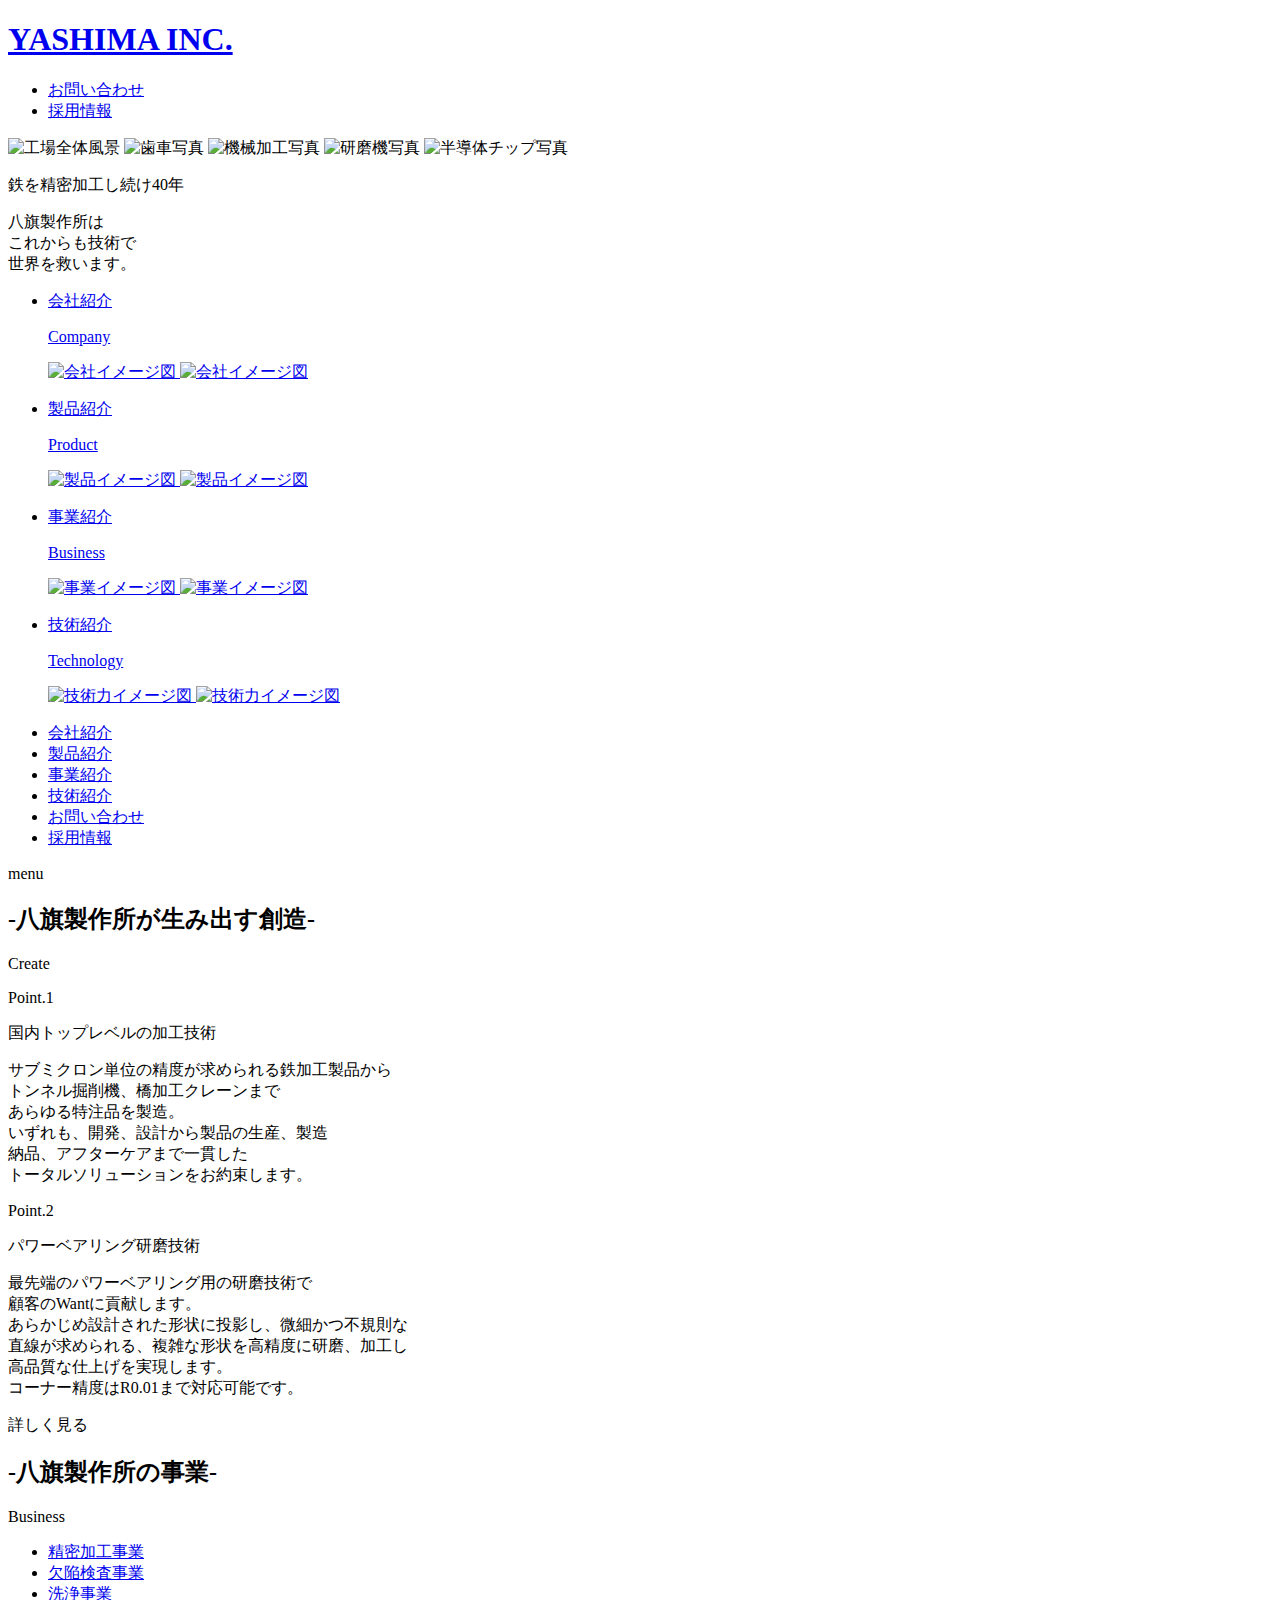
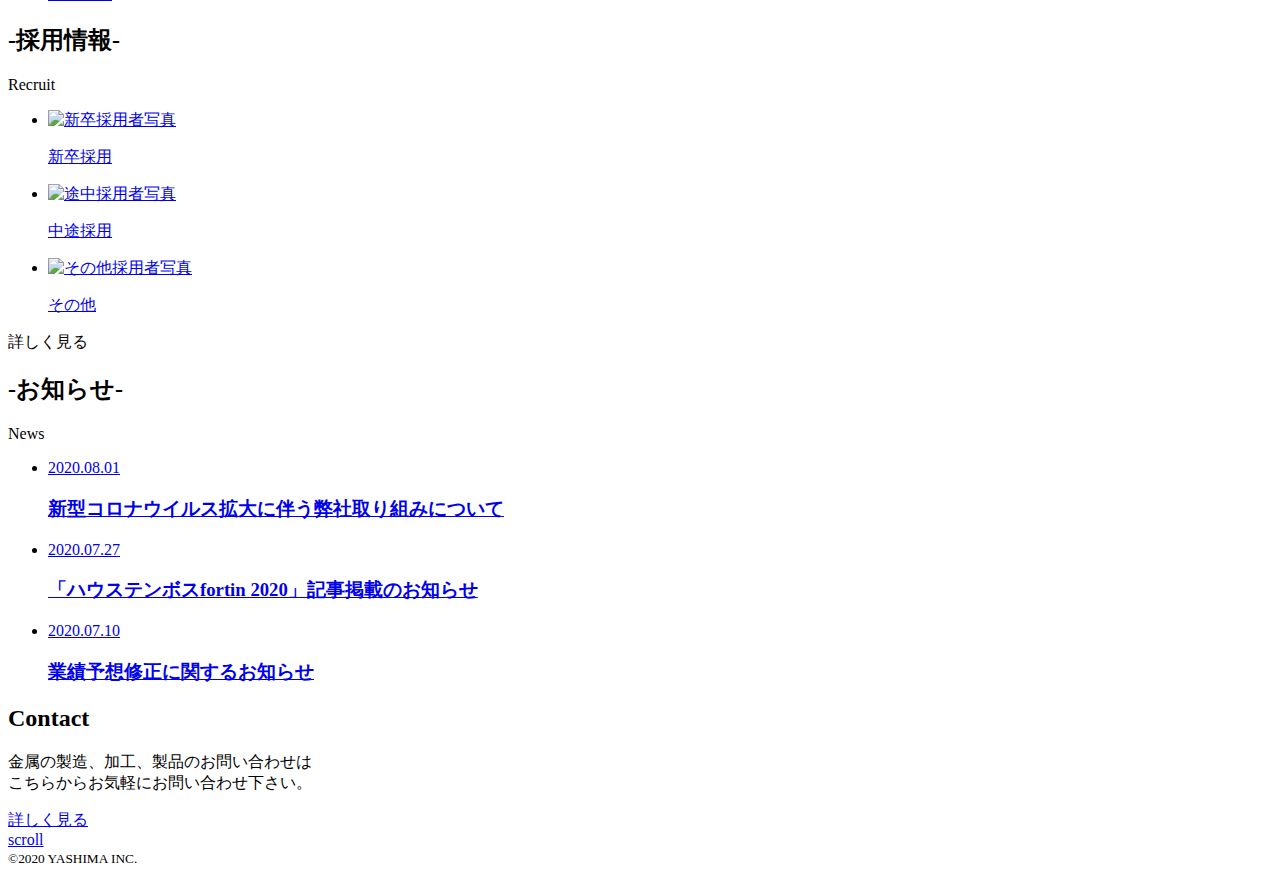
==== index.html @ 343546e5 "Create index.html" ====
<!doctype html>
<html lang="ja" prefix="og: サイトURL#">
<head>
<meta charset="utf-8">
<meta http-equiv="X-UA-Compatible" content="IE=edge">
<meta name="viewport" content="width=device-width,initial-scale=1">
<link rel="stylesheet" href="css/reset.css">
<title>八旗製作所</title>
<meta name="description" content="八旗製作所は創業昭和30年の精密金型加工業者です。サブミクロン単位の精度が求められる鉄加工製品を設計開発、製造、納品まで一貫したソリューションをご提案します。">
<!--ここからOGP-->
<meta property="og:url" content=" ページの URL" />
<meta property="og:type" content=" ページの種類" />
<meta property="og:title" content="八旗製作所" />
<meta property="og:description" content="八旗製作所は創業昭和30年の精密金型加工業者です。サブミクロン単位の精度が求められる鉄加工製品を設計開発、製造、納品まで一貫したソリューションをご提案します。" />
<meta property="og:site_name" content="八旗製作所" />
<meta property="og:image" content=" サムネイル画像の URL" />
<!--OGPここまで-->
<link href="https://fonts.googleapis.com/css2?family=PT+Serif&family=Sawarabi+Mincho&display=swap" rel="stylesheet">
<link rel="stylesheet" href="css/style.css">
<script src="javascript/index.js" defer></script>
</head>
<body>
	
	<!--header-->
	<header class="header">
		<div class="header-inner">
			<h1 class="logo">
				<a href="index.html" class="logo-inner">YASHIMA INC.</a>
			</h1>
			<div class="nav-wrapper">
				<nav class="header-nav">
					<ul class="nav-list">
						<li class="nav-item"><a href="contact.html">お問い合わせ</a></li>
						<li class="nav-item"><a href="/">採用情報</a></li>
					</ul>
				</nav>
			</div>
		</div>
	</header>
	<!--/header-->
	
	<main class="main" role="main">
		<!--fvのコーティング-->
			<div class="fv">
				<div class="fv-wrapper">
					<div class="slideshow">
						<img src="img/fv1-r.jpg" alt="工場全体風景">
						<img src="img/fv2-r.jpg" alt="歯車写真">
						<img src="img/fv3-r.jpg" alt="機械加工写真">
						<img src="img/fv4-r.jpg" alt="研磨機写真">
						<img src="img/fv5-r.jpg" alt="半導体チップ写真">
					</div>
					<div class="main-text">
						<p class="main-jp">鉄を精密加工し続け40年</p>
						<p class="main-copy">
							八旗製作所は<br>
							これからも技術で<br>
							世界を救います。
						</p>
					</div>
				</div>
			</div>
		<!--/fv-->
		
		<!--nav-list-bottom-->
		<nav class="header-nav-bottom">
			<ul class="nav-list-bottom flex-box">
				<li class="nav-item-bottom">
					<a href="/">
						<p class="nav-text">会社紹介</p>
						<p class="nav-text-eng">Company</p>
						<img class="img-1" alt="会社イメージ図" src="icon/company-icon.gif">
						<img class="img-2" alt="会社イメージ図" src="icon/company-icon-2.png">
					</a>
				</li>
				<li class="nav-item-bottom">
					<a href="/">
						<p class="nav-text">製品紹介</p>
						<p class="nav-text-eng">Product</p>
						<img class="img-1" alt="製品イメージ図" src="icon/proguct-icon.png">
						<img class="img-2" alt="製品イメージ図" src="icon/proguct-icon-4.png">
					</a>
				</li>
				<li class="nav-item-bottom">
					<a href="/">
						<p class="nav-text">事業紹介</p>
						<p class="nav-text-eng">Business</p>
						<img class="img-1" alt="事業イメージ図" src="icon/business-icon.gif">
						<img class="img-2" alt="事業イメージ図" src="icon/business-icon-2.png">
					</a>
				</li>
				<li class="nav-item-bottom">
					<a href="/">
						<p class="nav-text">技術紹介</p>
						<p class="nav-text-eng">Technology</p>
						<img class="img-1" alt="技術力イメージ図" src="icon/technology-icon.gif">
						<img class="img-2" alt="技術力イメージ図" src="icon/technology-icon-2.png">
					</a>
				</li>
			</ul>
		</nav>
		<!--/nav-list-->

		<!--ハンバーガーメニュー-->
			<ul class="btn-nav-item">
				<li class="btn-text"><a href="#">会社紹介</a></li>
				<li class="btn-text"><a href="#">製品紹介</a></li>
				<li class="btn-text"><a href="#">事業紹介</a></li>
				<li class="btn-text"><a href="#">技術紹介</a></li>
				<li class="btn-text"><a href="#">お問い合わせ</a></li>
				<li class="btn-text"><a href="#">採用情報</a></li>
			</ul>
			
			<div class="burger-btn">
				<a class="bars">
					<span class="bar bar-top"></span>
					<span class="bar bar-mid"></span>
					<span class="bar bar-bottom"></span>
				</a>
				<a class="burger-menu">menu</a>
			</div>
			<span class="burger-musk"></span>
		<!--/ハンバーガーメニュー-->
		
		<!--create-->
		<section class="section">
			<div class="section-wrapper">
				<div class="title">
					<h2 class="section-title create-title">-八旗製作所が生み出す創造-</h2>
					<span class="section-sub-title">Create</span>
				</div>
					<div class="create-wrapper">
						<div class="create-inner flex-box fadein">
							<p class="create-main-title">Point.1</p>
							<div class="create-text-inner">
								<p class="create-main-text">国内トップレベルの加工技術</p>
								<p class="create-text"><span>サブミクロン単位</span>の精度が求められる鉄加工製品から<br>トンネル掘削機、橋加工クレーンまで<br>あらゆる特注品を製造。<br>いずれも、開発、設計から製品の生産、製造<br>納品、アフターケアまで一貫した<br><span>トータルソリューション</span>をお約束します。</p>
							</div>
							<div class="create-img fadein">
							</div>
						</div>
						<div class="create-inner flex-box fadein">
							<p class="create-main-title-second">Point.2</p>
							<div class="create-text-inner-second">
								<p class="create-main-text">パワーベアリング研磨技術</p>
								<p class="create-text">最先端の<span>パワーベアリング用の研磨技術</span>で<br>顧客のWantに貢献します。<br>あらかじめ設計された形状に投影し、微細かつ不規則な<br>直線が求められる、複雑な形状を高精度に研磨、加工し<br>高品質な仕上げを実現します。<br><span>コーナー精度はR0.01</span>まで対応可能です。</p>
							</div>
								<div class="create-img-second fadein">
							</div>
						</div>
						<div class="create-button">
							<a class="button"><span class="button-border button-shadow">詳しく見る</span></a>
						</div>
					</div>
			</div>
		</section>
		<!--/create-->
		
		<!--business-->
		<section class="section gray-color">
			<div class="section-wrapper">
			<div class="title business">
				<h2 class="section-title">-八旗製作所の事業-</h2>
				<span class="section-sub-title">Business</span>
			</div>
				<ul class="business-item flex-box">
					<li class="business-list business1 fadein">
						<div>
							<a href="/">精密加工事業</a>
						</div>
					</li>
					<li class="business-list business2 fadein">
						<div>
							<a href="/">欠陥検査事業</a>
						</div>
					</li>
					<li class="business-list business3 fadein">
						<div>
							<a href="/">洗浄事業</a>
						</div>
					</li>
				</ul>
			</div>
		</section>
		<!--/business-->
		
		<!--recruit-->
		<section class="section">
			<div class="section-wrapper recruit">
				<div class="title">
					<h2 class="section-title">-採用情報-</h2>
					<span class="section-sub-title">Recruit</span>
				</div>
				<ul class="recruit-item flex-box">
					<li class="recruit-list recruit1 fadein">
						<a href="/">
							<img class="recruit-img" src="img/recruit1.jpeg" alt="新卒採用者写真">
							<p class="recruit-text">新卒採用</p>
						</a>
					</li>
					<li class="recruit-list recruit2 fadein">
						<a href="/">
							<img  class="recruit-img" src="img/recruit2.jpeg" alt="途中採用者写真">
							<p class="recruit-text">中途採用</p>
						</a>
					</li>
					<li class="recruit-list recruit3 fadein">
						<a href="/">
							<img class="recruit-img" src="img/recruit2.jpg" alt="その他採用者写真">		
							<p class="recruit-text">その他</p>
						</a>
					</li>
				</ul>
				<a class="button"><span class="button-border button-shadow">詳しく見る</span></a>
			</div>
		</section>
		<!--/recruit-->
		
		<!--news-->
		<section class="section flex-box gray-color">
			<div class="section-wrapper">
				<div class="news">
					<div class="news-wrapper fadein">
						<h2 class="news-title">-お知らせ-</h2>
						<span class="news-title-sub">News</span>
					</div>
					<ul class="news-item item-left">
						<li class="news-list fadein">
							<a href="/">
								<time class="news-time" datetime="2020-08-01">2020.08.01</time>	
								<h3 class="news-topic">新型コロナウイルス拡大に伴う弊社取り組みについて</h3>
							</a>
						</li>
						<li class="news-list fadein">
							<a href="/">
								<time class="news-time" datetime="2020-07-27">2020.07.27</time>
								<h3 class="news-topic">「ハウステンボスfortin 2020」記事掲載のお知らせ</h3>
							</a>
						</li>
						<li class="news-list fadein">
							<a href="/">
								<time class="news-time" datetime="2020-07-10">2020.07.10</time>
								<h3 class="news-topic">業績予想修正に関するお知らせ</h3>
							</a>
						</li>
					</ul>
				</div>
			</div>
		</section>
		<!--/news-->
		
		<!--contact お問い合わせ欄-->
		<section class="section">
			<div class="section-wrapper section-contact">
				<div class="contact-inner fadein">
					<h2 class="contact-title">Contact</h2>
					<p class="contact-text">金属の製造、加工、製品のお問い合わせは<br>こちらからお気軽にお問い合わせ下さい。</p>
					<a class="button" href="contact.html"><span class="button-border button-shadow">詳しく見る</span></a>
				</div>
		<!--back-to-top-->
			<div class="back-to-top">
				<a href="#">
					<span class="scroll">scroll</span>
					<span class="label"></span>
				</a>
			</div>
		<!--/back-to-top-->

			</div>
		</section>
		<!--/contact お問い合わせ欄-->

	</main>
		
	<footer class="footer">
		<small>&copy;2020 YASHIMA INC.</small>
	</footer>
<script src="https://ajax.googleapis.com/ajax/libs/jquery/3.4.1/jquery.min.js"></script> 
<script src="https://ajax.googleapis.com/ajax/libs/jqueryui/1.12.1/jquery-ui.min.js"></script>
<script src="index.js"></script>
</body>
</html>
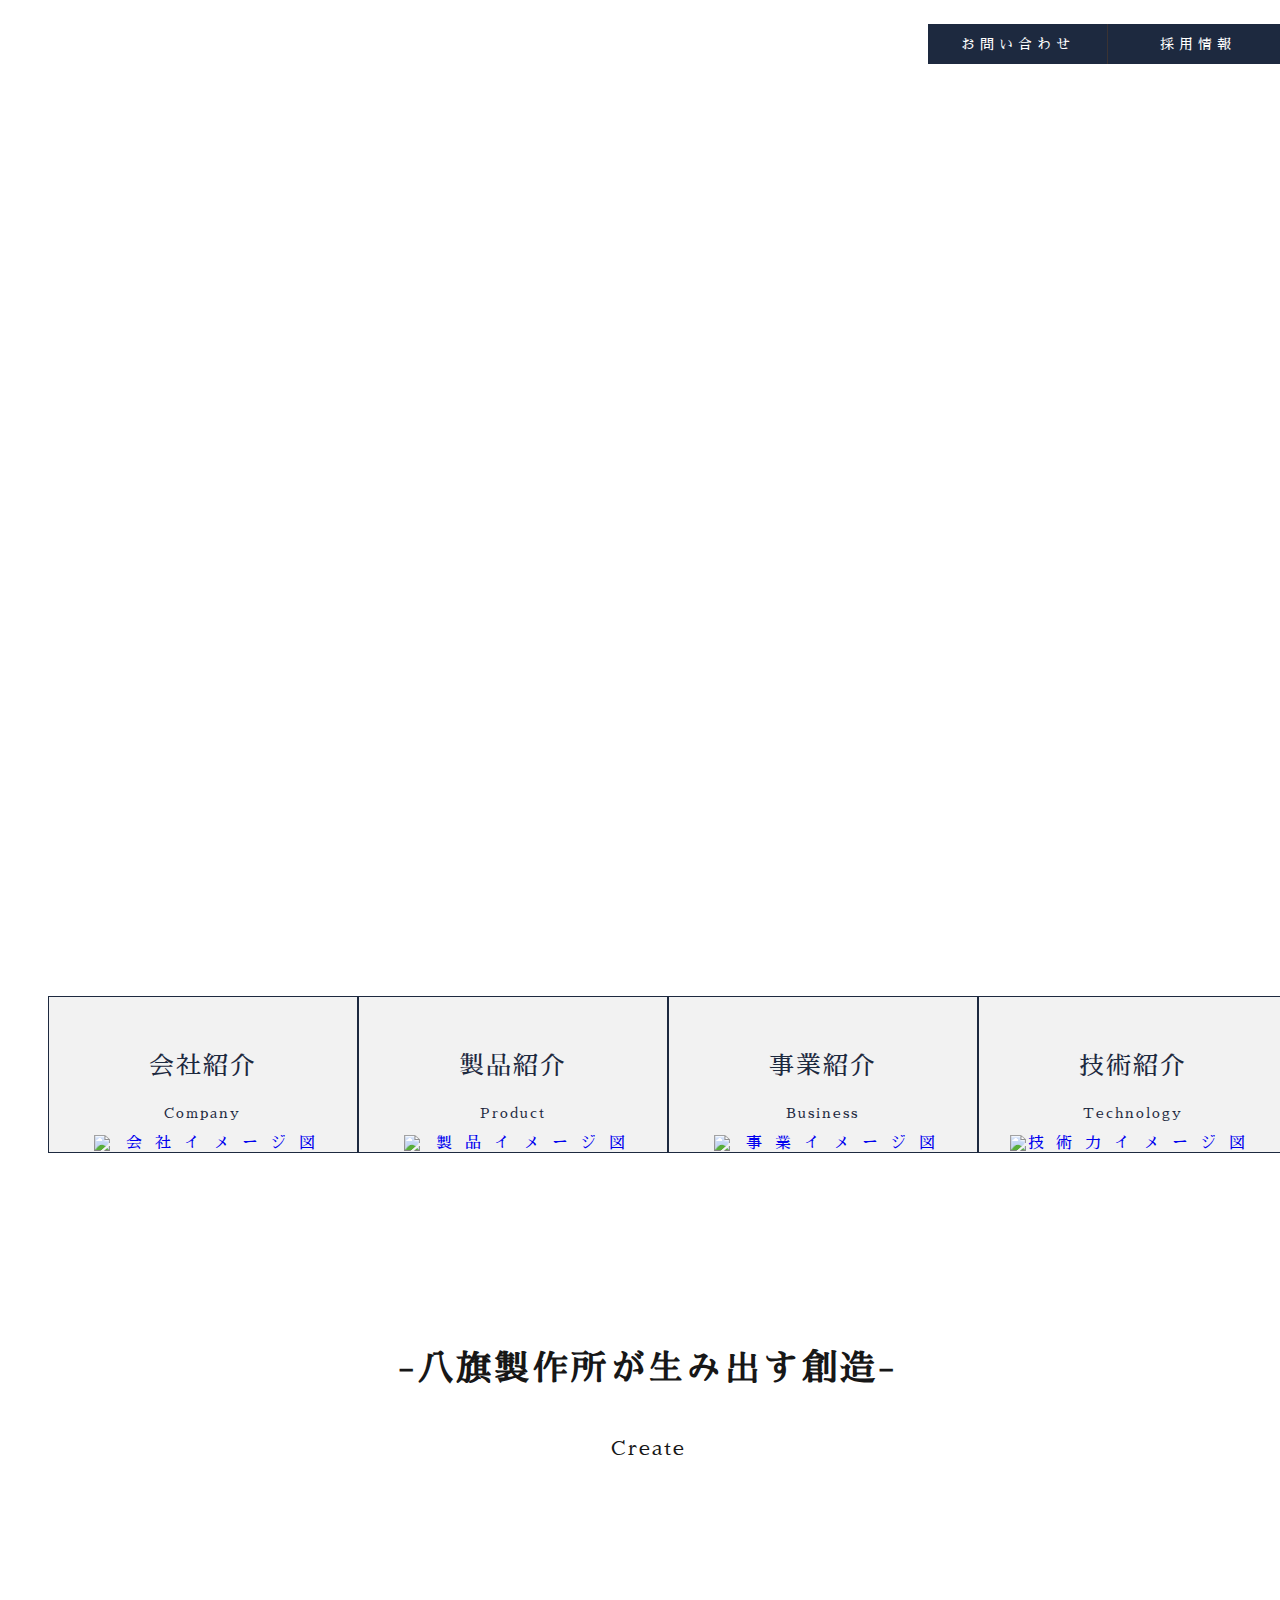
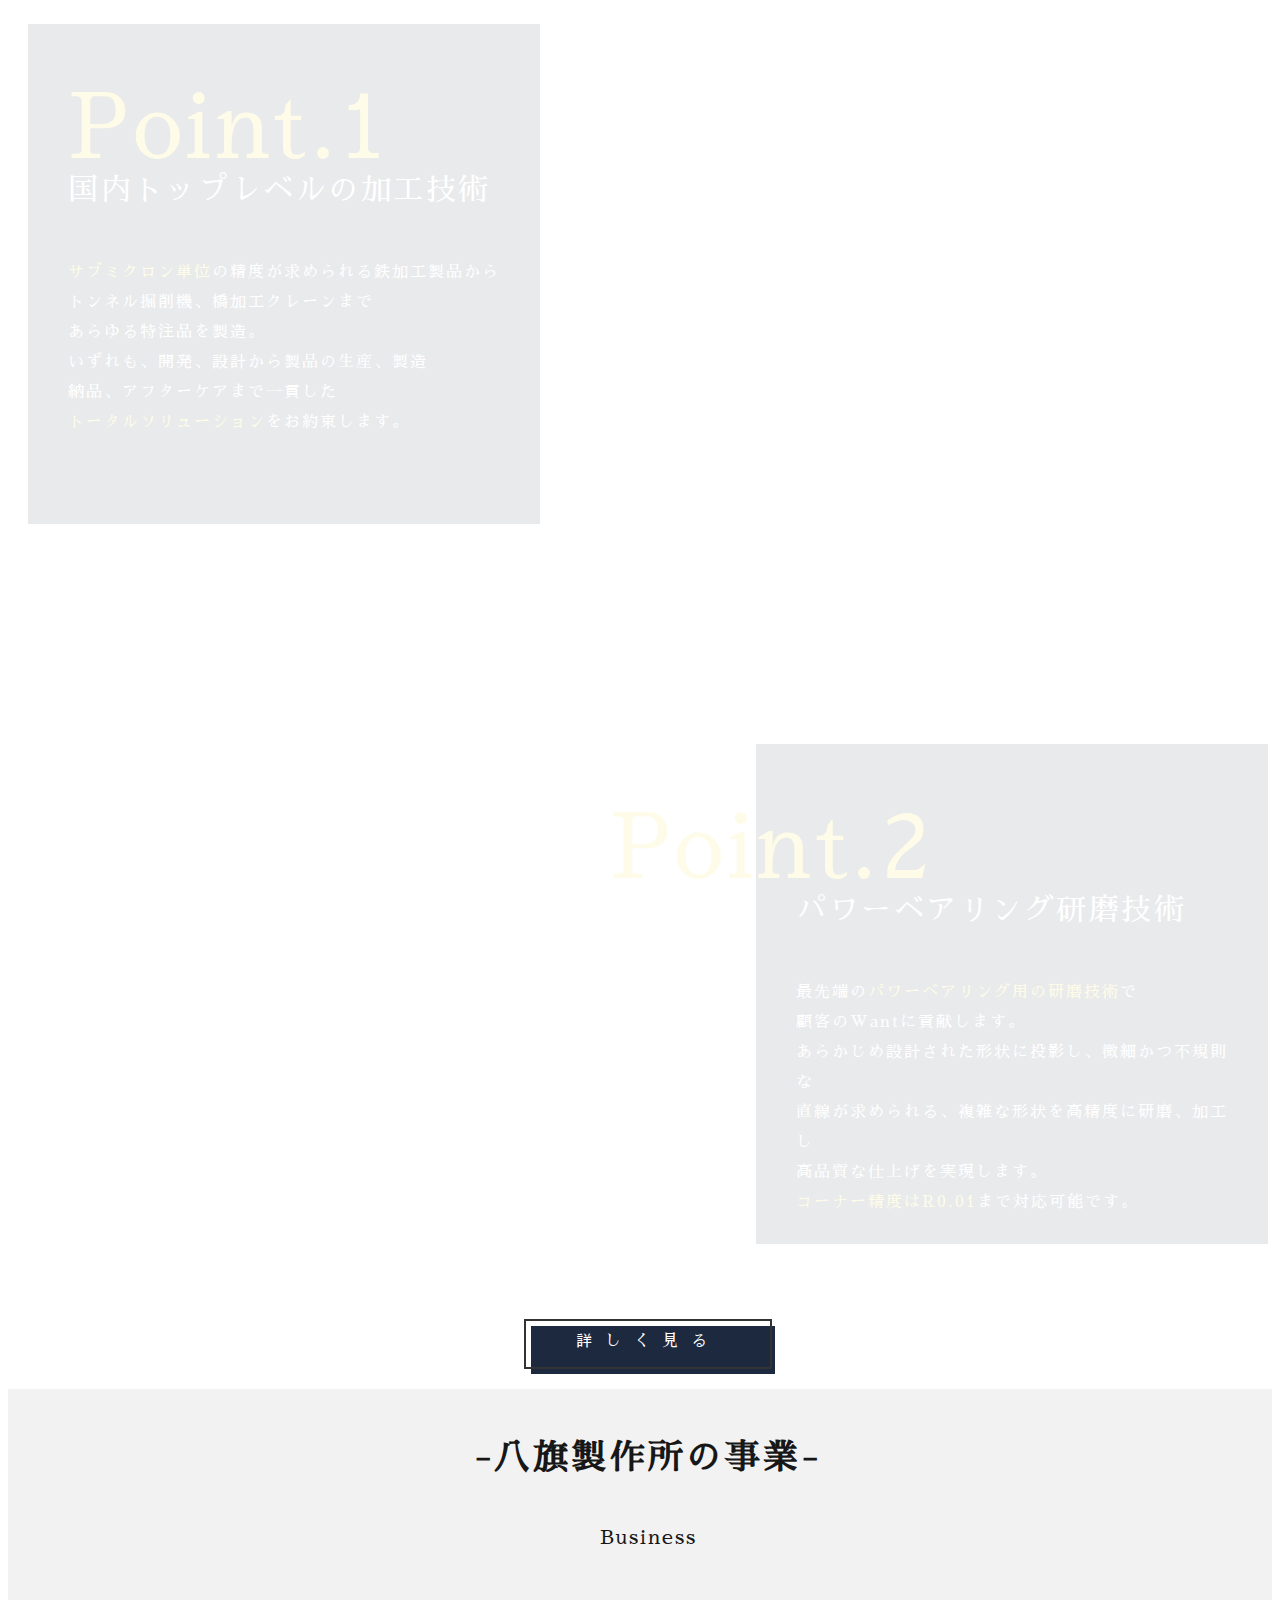
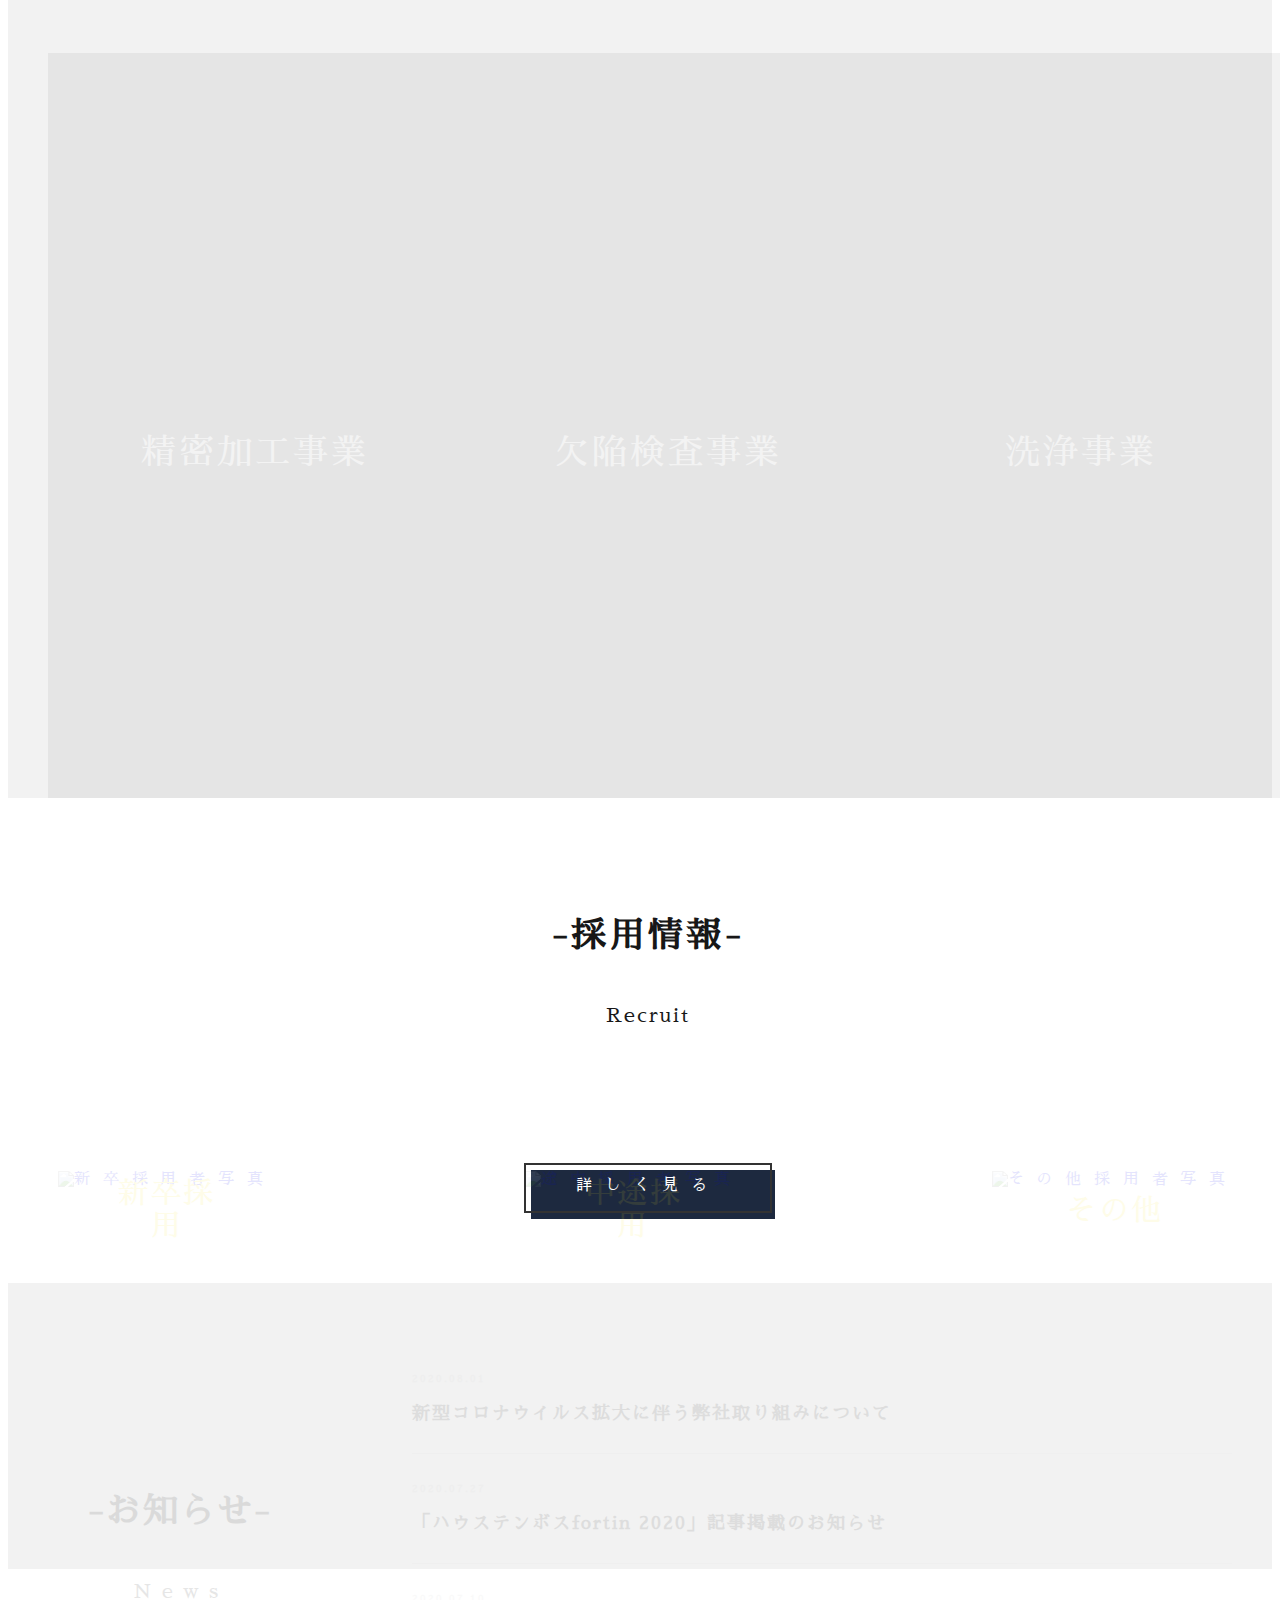
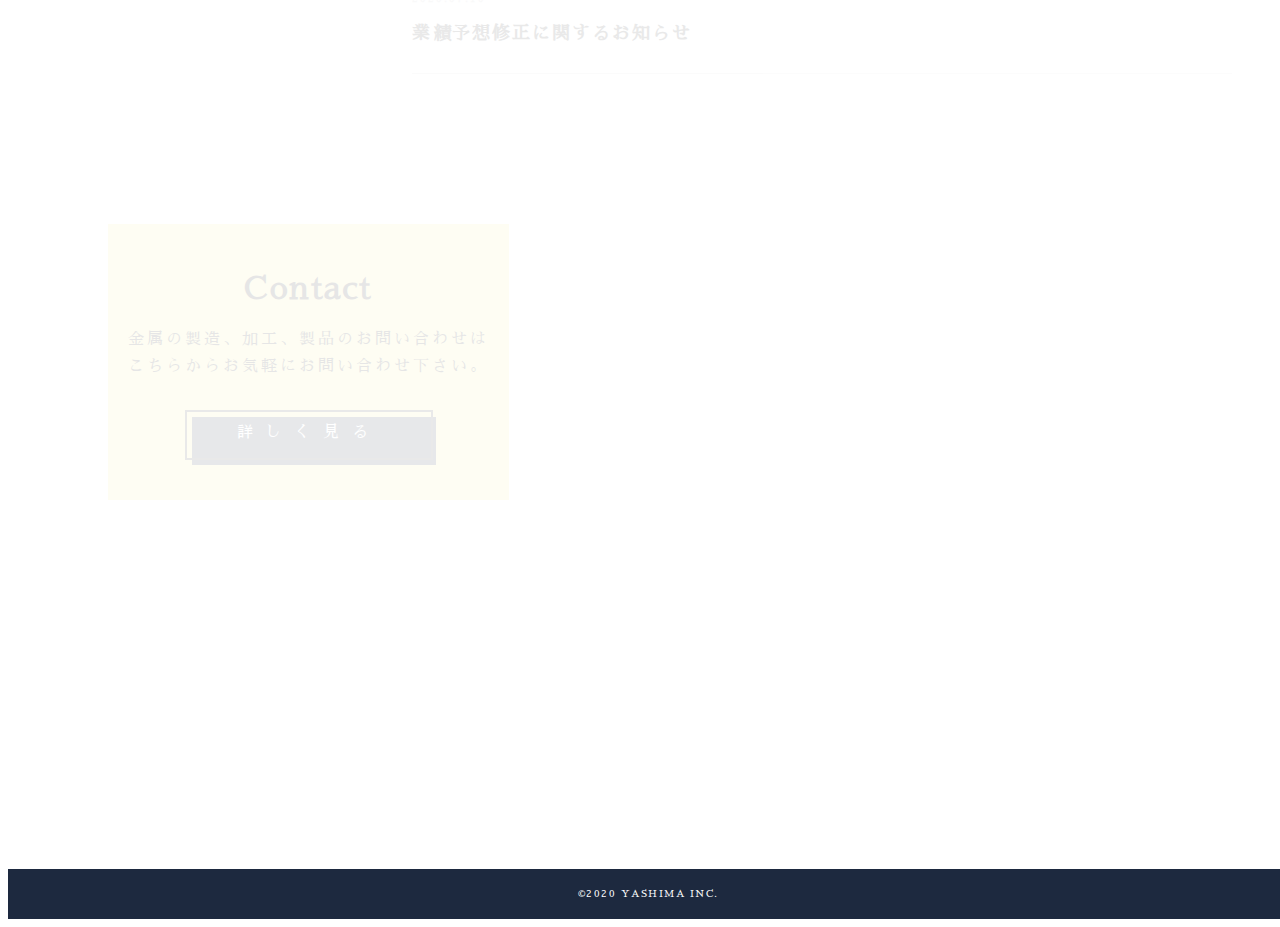
==== commit 5d2fd6ec: "Update index.html" ====
--- a/index.html
+++ b/index.html
@@ -16,7 +16,7 @@
 <meta property="og:image" content=" サムネイル画像の URL" />
 <!--OGPここまで-->
 <link href="https://fonts.googleapis.com/css2?family=PT+Serif&family=Sawarabi+Mincho&display=swap" rel="stylesheet">
-<link rel="stylesheet" href="css/style.css">
+<link rel="stylesheet" href="style.css">
 <script src="javascript/index.js" defer></script>
 </head>
 <body>
--- a/style.css
+++ b/style.css
@@ -0,0 +1,1391 @@
+@charset "utf-8";
+/* CSS Document */
+/*==========================================*/
+/*ベースの設定
+/*==========================================*/
+html{
+	font-size: 62.5%;
+}
+
+body{/*bodyの設定*/
+	font-size: 1.6rem;
+	letter-spacing: .8em;
+	color: #171717;
+	font-family: 'Sawarabi Mincho','PT Serif', serif, sans-serif;	
+}
+
+*,*::before, *::after{
+	box-sizing: border-box;
+}
+
+img{ /*imgの共通設定*/
+	width: 100%;
+	vertical-align: bottom; /*隙間をなくす*/
+}
+
+a{
+	text-decoration: none;
+	display: inline-block;
+}
+
+li{
+	list-style: none;
+}
+
+.section{ /*各sectiontタグの設定*/
+	padding: 0;
+}
+
+.section-wrapper{
+	width: 100vw; /*sectiontタグの幅を100vwで設定*/
+	padding-top: 20px;
+	text-align: center;
+}
+
+.flex-box{ /*要素を横並びに設定するコード*/
+	display: flex;
+	justify-content: space-between;
+	align-items: center;
+}
+
+.section-title{ /*タイトルの設定*/
+	font-size: 3.5rem;
+	font-weight: bold;
+	padding-bottom: 20px;
+	letter-spacing: 3.4px;
+}
+
+.section-sub-title{
+	font-size: 2rem;
+	letter-spacing: 2px;
+}
+
+.title{
+	margin: 0 auto;
+	width: 600px;
+	margin-bottom: 90px;
+}
+
+.gray-color{ /*businessとnewsの背景色の指定*/
+	background-color: #f2f2f2;
+}
+
+.fadein{ /*エフェクトの設定*/
+	opacity : 0.1;
+	transform : translate(0px, 55px);
+	transition : all 500ms;
+	}
+    
+.fadein.scrollin{ /*画面内に入った状態*/
+	opacity : 1;
+	transform : translate(0, 0);
+	}
+
+/* delayの設定 */
+.flex-box .fadein:nth-of-type(2) {
+	transition-delay: 300ms;
+	-moz-transition-delay: 300ms;
+	-webkit-transition-delay: 300ms;
+	-o-transition-delay: 300ms;
+	-ms-transition-delay: 300ms;
+	}
+
+.flex-box .fadein:nth-of-type(3) {
+	transition-delay: 600ms;
+	-moz-transition-delay: 600ms;
+	-webkit-transition-delay: 600ms;
+	-o-transition-delay: 600ms;
+	-ms-transition-delay: 600ms;
+	}
+
+.btn-nav-item{
+	display: none;
+}
+
+/*==========================================*/
+/*ボタンの設定
+/*==========================================*/
+.button{
+	position: relative;
+	display: inline-block;
+	padding: calc(1.5rem - 3px) 5rem 1.7rem;
+	border: 2px solid #333;
+	color: #fff;
+	text-decoration: none;
+	text-align: center;
+	transition: .3s ease-in-out;
+}
+
+.button:after{
+	position: absolute;
+	top: 5px;
+	left: 5px;
+	z-index: -1;
+	content: "";
+	width: 100%;
+	height: 105%;
+	background-color: #1D293F;
+	transition: .3s ease-in-out;
+}
+
+.button:hover{
+	color: #F8E725;
+}
+
+.button:hover:after{
+	top: 0;
+	left: 0;
+	width: 100%;
+	height: 100%;
+}
+
+/* ボタンのコーディング
+.button span{ 
+	display: flex;
+	justify-content: center;
+	align-items: center;
+	width: 250px;
+	height: 50px;
+	line-height: 50px;
+	color: #fff;
+	font-size: 1.6rem;
+	letter-spacing: .1rem;
+	position: relative;
+	-webkit-transiton: all .3s;
+	transiton: all .3s;
+}
+
+.button-border{
+	padding: calc(1.5rem - 12px) 3rem 1.5rem;
+	background: #fff;
+}
+
+.button-border::before{
+	content: "";
+	width: 100%;
+	height: 100%;
+	position: absolute;
+	top: -6px;
+	left: -6px;
+	border: 1px solid #26453D;
+  	-webkit-transition: all .3s ease;
+	transition: all .3s ease;
+}
+
+.button-border:hover{
+	padding: calc(1.5rem - 8px) 3rem 1.5rem;
+}
+
+.button-border:hover::before{
+	top: 0;
+	left: 0;
+	border: 2px solid #1D293F;
+}
+
+.button-border::after{
+	content: "";
+	position: absolute;
+	top: 35%;
+	right: 3.5rem;
+	border: 5px solid transparent;
+  	border-left-color: #fff;
+	opacity: 0;
+}
+
+.button-border:hover::after {
+  	animation: arrow 1.8s infinite;
+}
+
+@keyframes arrow{
+	50%{
+		right: 2rem;
+		opacity: 1;
+	}
+	100%{
+		right: -1rem;
+		opacity: 0;
+	}
+}
+
+.button-shadow{
+	background-color: #1D293F;
+}
+*/
+
+/*==========================================*/
+/*headerの設定
+/*==========================================*/
+.header{ 
+	width: 100%;
+	position: absolute; /*要素分のスペース確保の為*/
+}
+
+.logo{
+	width: 400px;
+	height: 40px;
+	letter-spacing: 4px;
+	z-index: 1000; /*スクロール時、一番上に持ってい来る*/
+}
+
+.logo a{
+	line-height: 40px;
+	font-size: 2.5rem;
+	color: #fff;
+	font-weight: bold;
+}
+
+.nav-item{
+	background-color: #1D293F;
+	width: 200px;
+	height: 40px;
+	padding: 0;
+	margin: 0;
+}
+
+.nav-item:nth-child(1){
+	border-right: 1px solid #3B3333;
+}
+
+.nav-item a{
+	color: #fff;
+	font-size: 1.4rem;
+	display: block;
+	text-align: center;
+	letter-spacing: 5px;
+	line-height: 40px;
+}
+
+.nav-item a:hover{/*hover時、色を#F8E725に変更*/
+	color: #F8E725;
+}
+
+.header-inner{
+	padding-left: 4vw;
+	width: 100vw;
+	display: flex;
+	justify-content: space-between;
+	z-index: 100;
+}
+
+.nav-list{
+	width: 400px;
+	display: flex;
+	justify-content: space-between;
+}
+
+.burger-menu{ 
+	display: none;
+}
+
+.header-clone{ /*header-cloneクラスによるスティッキーヘッダの作成*/
+	width: 100%;
+	background-color: #1D293F;
+	position: fixed;
+	top: -40px;
+	z-index: 100;
+	opacity: 0.9;
+	transition: top .4s;
+}
+
+.header-clone:hover{ /*hover時、背景色の変更*/
+	opacity: 1;
+}
+
+.header-clone.visible{ 
+	top: 0; 
+}
+
+.header-clone .logo{
+	width: 400px;
+	height: 40px;
+	letter-spacing: 4px;
+}
+
+.header-clone .logo a{ 
+	color: #f8e725; /*色の変更*/
+	transition: color .3s;
+}
+
+.header-clone > .header-inner{
+	padding-left: 4vw;
+	width: 100vw;
+	display: flex;
+	justify-content: space-between;
+	z-index: 100;
+}
+
+.header-clone .nav-item a:hover{
+	color: #f8e725; /*色の変更*/
+}
+
+/*==========================================*/
+/*fvの設定
+/*==========================================*/
+
+.fv{
+	width: 100vw;
+	height: 100vh;
+}
+
+.fv-wrapper{
+	position: relative;
+	z-index: -1;
+}
+
+/*スライドショーの設定*/
+.slideshow{
+	overflow: hidden;
+}
+
+.slideshow img{
+	width: 100vw;
+	height: 100vh;
+	display: none;
+	position: absolute;
+	top: 0;
+	left: 0; 
+}
+
+.main-text{
+	position: absolute;
+	top: 220px;
+	right: 130px;
+	color: #fff;
+}
+
+.main-jp{
+	font-size: 2rem;
+	letter-spacing: .5rem;
+	margin-bottom: 15px; 
+	padding-left: 15px;
+}
+
+.main-copy{
+	font-size: 7rem;
+	line-height: 1.2;
+	letter-spacing: 1px;
+}
+
+/*==========================================*/
+/*nav-listの設定
+/*==========================================*/
+.nav-list-bottom{/*iconのコーディング*/
+	width: 100vw;
+	height: 300px;
+	margin-bottom: 60px;
+	text-align: center;
+}
+
+.nav-item-bottom{
+	width: 100vw;
+	background-color: #F2F2F2;
+	border: 1px solid #1D293F;
+	color: #1D293F;
+}
+
+.img-1{ /*ホバ―エフェクトの処理*/
+	position: absolute;
+}
+.img-2{ /*ホバ―エフェクトの処理(マウスオーバー時は非表示)*/
+	opacity: 0;
+}
+
+.nav-text{
+	padding-top: 30px;
+	padding-bottom: 2px;
+	text-align: center;	
+	font-size: 2.5rem;
+	letter-spacing: 2px;
+	color: #1D293F;
+}
+
+.nav-text-eng{
+	font-size: 1.4rem;
+	letter-spacing: 2px;
+	color: #1D293F;
+}
+
+.nav-item-bottom img{
+	width: 250px;
+	height: 250px;
+}
+
+/*==========================================*/
+/*createの設定
+/*==========================================*/
+.create-wrapper{
+	height: 1400px;
+	margin-bottom: 40px;
+}
+
+.create-inner{
+	max-width: 100vw;
+	padding: 0 4vw;
+	position: relative;
+}
+
+.create-inner:first-child{
+	margin-bottom: 100px;
+}
+
+.create-inner:nth-of-type(even){ /*逆向きに配置*/
+  flex-direction:row-reverse;
+}
+
+.create-text-inner{
+	position: absolute;
+	top: 20px;
+	left: 20px;
+	z-index: 1;
+	width: 40vw;
+	height: 500px;
+    background: rgba(29,41,63,.92);
+}
+
+.create-text-inner-second{
+	position: absolute;
+	top: 20px;
+	right: 20px;
+	z-index: 1;
+	width: 40vw;
+	height: 500px;
+    background: rgba(29,41,63,.92);
+}
+
+.create-img{
+	width: 90vw;
+	height: 620px;
+	background-image: url("../img/create1.jpg");
+	background-size: cover;
+	background-repeat: no-repeat;
+	background-position: center;
+}
+
+.create-img-second{
+	width: 90vw;
+	height: 620px;
+	background-image: url("../img/create2.jpg");
+	background-size: cover;
+	background-repeat: no-repeat;
+	background-position: center;
+}
+
+.create-main-title{
+	color: #F8E725;
+	font-size: 9rem;
+	letter-spacing: 2.5px;
+	z-index: 2;
+	position: absolute;
+	top: -15px;
+	left: 60px;
+}
+
+.create-main-title-second{
+	color: #F8E725;
+	font-size: 9rem;
+	letter-spacing: 2.5px;
+	z-index: 2;
+	position: absolute;
+	top: -15px;
+	right: 355px;
+}
+
+.create-main-text{
+	padding: 120px 40px 0px;
+	color: #fff;
+	font-size: 3rem;
+	letter-spacing: 2.5px;
+	text-align: left;
+}
+
+.create-text{
+	padding: 20px 40px 10px;
+	color: #fff;
+	font-size: 1.6rem;
+	letter-spacing: 2px;
+	text-align: left;
+	line-height: 3rem;
+}
+
+.create-text span{
+	color: #F8E725;
+}
+
+.create-button{ /*create部のbuttonタグの高さを調節*/
+	margin-top: 30px;
+}
+
+
+/*==========================================*/
+/*businessの設定
+/*==========================================*/
+.gray-color{
+	background-color: #F2F2F2;
+}
+
+.business{
+	margin: 30px auto 50px;
+}
+
+.business-item{
+	overflow: hidden;
+}
+
+.business-list{
+	width: 100%;
+	height: 800px;
+}
+
+.business-list div{
+	background-color: rgba(0,0,0,0.5);
+}
+
+.business-list div a{
+	color: #fff;
+	font-size: 3.5rem;
+	letter-spacing: 3px;
+	text-align: center;
+	line-height: 800px;
+}
+
+.business1{
+	background: url(../img/business2.jpg);
+	background-size: cover;
+	background-position: center;
+	background-repeat: no-repeat;
+}
+
+.business2{
+	background: url(../img/business1.jpg);
+	background-size: cover;
+	background-position: center;
+	background-repeat: no-repeat;
+}
+
+.business3{
+	background: url(../img/business3.jpg);
+	background-size: cover;
+	background-position: center;
+	background-repeat: no-repeat;
+}
+
+/*==========================================*/
+/*Contactの設定
+/*==========================================*/
+.section-contact{
+	height: 100vh;
+	background-image: url("../img/greg2.jpg");
+	background-size: cover;
+	background-repeat: no-repeat;
+	background-position: center;
+	position: relative;
+}
+
+.contact-inner{
+	max-width: 700px;
+	max-height: 300px;
+	padding: 20px 20px 40px;
+	position: absolute;
+	top: 200px;
+	left: 100px;
+	background-color:rgba(248,231,37,0.5);
+}
+
+.contact-title{
+	margin-bottom: 20px;
+	font-size: 3.2rem;
+	letter-spacing: 1.5px;
+}
+
+.contact-text{
+	margin-bottom: 30px;
+	letter-spacing: 3px;
+	line-height: 27px;
+}
+
+/*==========================================*/
+/*recruitの設定
+/*==========================================*/
+.recruit{
+	margin: 70px 0;
+}
+
+.recruit-item{
+	margin: 60px 0 30px;
+	padding: 0 40px;
+}
+
+.recruit-list a img{
+	transition: all .3s ease-in;
+}
+
+.recruit-list a:hover img{ /*ホバー時*/
+	filter: brightness(0.7);
+}
+
+.recruit1{
+	position: relative;
+}
+
+.recruit2{
+	position: relative;
+}
+
+.recruit3{
+	position: relative;
+}
+
+.recruit-text{
+	position: absolute;
+	top: 50%;
+	left: 50%;
+	transform: translateY(-50%) translateX(-50%);
+}
+
+.recruit-img{
+	border-radius: 210px;
+	max-width: 550px;
+	padding: 0px 10px;
+	height: 340px;
+	width: 100%;
+	object-fit: cover; /*縦横比の崩れを防ぐ*/
+	vertical-align: bottom; /*隙間をなくす*/
+}
+
+.recruit-text{
+	font-size: 3rem;
+	letter-spacing: 2.5px;
+	color: #F8E725;
+}
+
+/*==========================================*/
+/*newsの設定
+/*==========================================*/
+.news{
+	height: 250px;
+	position: relative;
+}
+
+.news-wrapper{
+	position: absolute;
+	top: 90px;
+	left: 80px;
+}
+
+.news-title{
+	padding-bottom: 20px;
+	font-size: 3.5rem;
+	letter-spacing: 2px;
+}
+
+.news-title-sub{
+	font-size: 2rem;
+	letter-spacing: 1rem
+}
+
+.news-item{
+	text-align: left;
+	max-width: 900px;
+	padding-right: 40px;
+}
+
+.news-list{
+	padding-bottom: 12px;
+	margin-bottom: 30px;
+	border-bottom: 1px solid #ddd;
+	letter-spacing: 2px;
+	transition: all .2s ease-in;
+}
+
+.news-list:hover{ /*ホバー時border-bottomの色を黒に変更*/
+	border-image: linear-gradient(.25turn, #F8E725, 50% ,#1D293F, 50%)1/0 0 6px;
+	border-bottom: 1px solid;
+}
+
+.news-time{
+	margin-bottom: 10px;
+	display: block;
+	color: #cecece;
+	font-size: 1rem;
+	font-weight: bold;
+	letter-spacing: 2px;
+	transition: all .2s ease-in;
+}
+
+.news-topic{
+	color: #333;
+	font-size: 1.8rem;
+	font-weight: bold;
+}
+
+.item-left{
+	margin-left: auto;
+}
+
+
+/*==========================================*/
+/*Back-to-top buttonの設定
+/*==========================================*/
+.back-to-top{
+    margin: 0 auto;
+    padding: 20px;
+    width: 100%;
+    cursor: pointer;
+	display: block;
+	position: absolute;
+	bottom: 20px;
+	left: 0;
+	z-index: 300;
+}
+
+.scroll{
+	padding-bottom: 8px;
+	display: block;
+	color: #fff;
+	font-size: 1.8rem;
+	font-weight: bold;
+	letter-spacing: 3px;
+}
+
+.label{ /*サークルの作成*/
+    width: 50px;
+    height: 50px;
+	margin-left: 5px;
+	border: 2px solid #fff;
+	border-radius: 100%;
+	display: block;
+    overflow: hidden;
+}
+
+.label::after{ /*矢印の作成*/
+	content: '';
+	width: 20px;
+	height: 20px;
+	display: block;
+	margin: 17px auto;
+	border-bottom: 2px solid #fff;
+	border-left: 2px solid #fff;
+	-webkit-transform: rotate(135deg);
+  	transform: rotate(135deg);	
+}
+
+.label::before{ /*波紋の作成*/
+	content: '';
+	width: 50px;
+	height: 50px;
+	position: absolute;
+	left: 50%;
+	transform: translateX(-50%);
+	box-shadow: 0px 0px 0px 0px rgba(255, 255, 255, .1);
+	border-radius: 100%;
+	opacity: 0;
+	-webkit-animation: sdb 3s infinite;
+	animation: sdb 3s infinite;
+}
+
+@-webkit-keyframes sdb {
+  0% {
+    opacity: 0;
+  }
+  30% {
+    opacity: 1;
+  }
+  60% {
+    box-shadow: 0 0 0 45px rgba(255, 255, 255, .1);
+    opacity: 0;
+  }
+  100% {
+    opacity: 0;
+  }
+}
+
+@keyframes sdb {
+  0% {
+    opacity: 0;
+  }
+  30% {
+    opacity: 1;
+  }
+  60% {
+    box-shadow: 0 0 0 45px rgba(255, 255, 255, .1);
+    opacity: 0;
+  }
+  100% {
+    opacity: 0;
+  }
+}
+
+.no-js .back-to-top{
+    display: none;
+}
+
+/*==========================================*/
+/*footerの設定
+/*==========================================*/
+footer{
+	width: 100vw;
+	background-color: #1D293F;
+}
+
+small{
+	display: block;
+	text-align: center;
+	width: 100vw;
+	height: 50px;
+	line-height: 50px;
+	color: #fff;
+	font-size: 1rem;
+	letter-spacing: 1.5px;
+}
+
+
+/*==========================================*/
+/*レスポンスの設定 max-width: 1024px;(タブレット 横向き)
+/*==========================================*/
+@media screen and (max-width:1024px){
+	
+		/*createの設定*/
+	.create-title{
+		/*margin-topを400px追加しcreate部分がiconに重ならないようにする*/
+		margin-top: 380px;
+	}
+	
+	.nav-list-bottom{
+		/* 下の行がフレックスボックスの記述、icon並びを変更(マルチカラム)*/
+	    display: flex;
+	    flex-wrap: wrap;
+	}
+	
+	.nav-item-bottom{
+		/*マルチカラムの幅を50％に変更*/
+		width: 50%;
+	}
+	
+		/*createのコーディング widthを80 ➝ 90vwに設定*/
+	.create-img{
+		width: 90vw;
+	}
+	
+	.create-img-second{
+		width: 90vw;
+	}
+	
+	.create-text-inner{
+		/*widthを40 ➝ 60vwに設定*/
+		width: 60vw;
+	}
+	.create-text-inner-second{
+		/*widthを40 ➝ 60vwに設定*/	
+		width: 60vw;	
+	}
+	
+		/*business部のflexboxを変更して横並びを解除*/	
+	.recruit-item{
+		display: block;		
+	}
+	
+	.recruit-list{
+		margin-bottom: 25px;
+	}
+
+		/*newsコーディング height250px ➝ 400pxに調整*/
+	.news{
+		height: 400px;
+	}
+		/*top:40px ➝ 10px、left:220px ➝ 40%に変更 newsタイトルを真ん中に配置*/
+	.news-wrapper{
+		top: 10px;
+		left: 40%;
+		transform: translateX(-40%);
+	}
+	
+	.news-item{
+		padding-top: 100px;
+		padding-left: 20px;
+	}
+}
+
+
+/*==========================================*/
+/*レスポンスの設定 max-width: 768px;(タブレット)
+/*==========================================*/
+@media screen and (max-width:768px){
+
+	/*fvの設定*/
+	.fv{ /*heightを100 ➝ 80vhに設定して余白をなくす*/
+		height: 80vh;
+	}
+	
+	.slideshow img{ /*heightを100 ➝ 80vhに設定して写真の高さを調整*/		
+		height: 80vh;
+	}
+	
+	.main-text{ /*main-textの位置(right)を220 ➝ 40pxに設定*/
+		right: 40px;
+	}
+	.main-jp{ /*フォントサイズを2 ➝ 1.5remに設定*/
+		font-size: 1.5rem;
+	}
+	
+	.main-copy{ /*フォントサイズを7 ➝ 6remに設定*/
+		font-size: 6rem;
+	}
+	
+		/*createの設定*/
+	.create-title{ /*margin-topを400px追加しcreate部分がiconに重ならないようにする*/
+		margin-top: 380px;
+	}
+	
+	.create-wrapper{ /*heightを1400 ➝ 1500pxに設定*/
+		height: 1500px;
+	}
+	
+	.create-inner:first-child{ /*margin-bottomを100 ➝ 80pxに設定してcreateコンテンツ間の幅を調整*/
+		margin-bottom: 80px;
+	}
+	
+	.create-img{ /*widthを80 ➝ 90vwに設定*/
+		width: 90vw;
+	}
+	
+	.create-img-second{
+		width: 90vw;
+	}
+	
+	.create-text-inner{ /*widthを40 ➝ 60vwに設定*/
+		width: 60vw;
+	}
+	.create-text-inner-second{ /*widthを40 ➝ 60vwに設定*/	
+		width: 60vw;	
+	}
+	
+	.create-button{/*create部のbuttonタグの高さを30px ➾ 25pxに調節*/
+		margin-top: 25px;
+	}
+
+	.create-text br{ /*brをdispplay:noneに設定して、折り返しを削除*/
+		display: none;
+	}
+
+	.business-item{ /*business部のflexboxを変更して横並びを解除*/
+		display: block;
+	}
+	
+	.business-list{
+		height: 400px;
+	}
+	
+	.business-list div a{
+		line-height: 400px;
+		font-size: 2.5rem;
+	}
+
+	.section-contact{ /*contact部のコーディング、背景写真の高さを調整*/
+		height: 80vh;
+	}
+	
+	.contact-inner{ /*お問い合わせ欄の位置を調整、left:100 ➝40px/top200 ➝ 150px*/
+		top: 150px;
+		left: 40px;
+	}
+}
+
+/*==========================================*/
+/*レスポンスの設定 max-width: 736px;(iPhone6,7,8Plus 横向き)
+/*==========================================*/
+@media screen and (max-width:736px){
+
+	.main-text{ /*textの位置を調整*/
+		top: 80px;
+		right: 40px;
+		margin-bottom: 5px; 
+	}
+	
+	.main-jp{ /*フォントサイズを2 ➝ 1.5remに設定*/
+		font-size: 1.5rem;
+		letter-spacing: .5rem
+	}
+	
+	.main-copy{ /*フォントサイズを7 ➝ 4remに設定*/
+		font-size: 4rem;
+		letter-spacing: .2rem
+	}
+	
+	.nav-item{ /*高さを調整*/
+		height: 35px;
+	}
+
+	.nav-item a{
+		font-size: 1.2rem;
+		line-height: 35px;
+	}
+	
+	/*contactのコーディング*/
+	.contact-inner{
+		max-width: 500px;
+		max-height: 300px;
+		top: 30px;
+		left: 20px;
+	}
+
+	.contact-title{
+		margin-bottom: 10px;
+		font-size: 2rem;
+		letter-spacing: 1.5px;
+	}
+
+	.contact-text{
+		margin-bottom: 20px;
+		font-size: 1.2rem;
+		letter-spacing: 1px;
+		line-height: 20px;
+	}
+}
+
+
+/*==========================================*/
+/*レスポンスの設定 max-width: 414px;(モバイル)
+/*==========================================*/
+@media screen and (max-width: 414px){
+	
+/*==========================================*/
+/*ベースの設定
+/*==========================================*/
+	
+	.title{ /*タイトルの位置とモバイルに合わせて調整設定*/
+		margin: 0 auto;
+		width: 350px;
+		margin-bottom: 40px;
+	}
+	
+	.section-title{/*タイトルのサイズを調整*/
+		font-size: 2rem;
+		padding-bottom: 3px;
+		letter-spacing: 2.5px;
+	}
+	
+	.section-sub-title{ /*サブタイトルのサイズを調整*/
+		font-size: 1.5rem;
+		letter-spacing: 1.5px;
+	}
+	
+	
+	.flex-box{ /*要素の横並び解除 一列になる様に設定*/
+	    display: flex;
+	    flex-wrap: wrap;
+	}
+
+	.button span{ /*buttonタグのサイズを縮小*/
+		width: 200px;
+		height: 40px;
+		font-size: 1.2rem;
+	}
+	
+/*==========================================*/
+/*ハンバーガーメニューの設定 デモ
+/*==========================================*/
+	.btn-nav-item{ /*ハンバーガーメニュー*/
+		display: block;
+		position: fixed;
+		top: 0;
+		right: 0;
+		height: 100vh;
+		width: 45vw;
+		text-align: center;
+		padding: 50px 0 0;
+		background-color: rgba(34,34,34,.95);
+		z-index: 200;
+		transform: translateX(-100%); /*初期設定で画面の外側に配置*/
+		opacity: 0; /*初期設定で非表示*/
+		transition: transform .3s,opacity .3s;
+	}
+
+	.btn-text{ /*ハンバーガーメニューの表示、要素の間隔を設定*/
+		margin: 0 auto 30px; 
+		font-size: 1.5rem;
+		text-align: center;
+		letter-spacing: .2rem;
+		border-bottom: .2px solid #fff;
+		padding-bottom: 20px;
+		width: 170px;
+	}
+	
+	.btn-text:first-of-type{
+		margin-top: 40px;
+	}
+
+	.btn-text:last-of-type{ /*最後の要素はmarign-bottom: 0px;*/
+		margin-bottom: 0;
+	}
+
+	.btn-text a{ /*色の設定*/
+		color: #fff;
+	}
+	
+	.btn-text a:hover{
+		color: #f8e725;
+	}
+
+	.burger-btn{ /*ハンバーガーメニューの設定*/
+		display: flex; /*横並び*/
+		align-items: center;
+		position: fixed; /*配置位置の調整*/
+		top: 10px;
+		right: 5vw;
+		z-index: 300;
+		cursor: pointer;
+	}
+
+	.bar{
+		display: block;
+		background-color: #fff;
+		height: 2px;
+		width: 25px;
+		border-radius: 1px; /*角丸に設定*/
+	}
+
+	.bar-top{
+		transform: translateY(-4px); /*4px上に設定*/
+		transition: transform .3s;
+	}
+
+	.bar-bottom{
+		transform: translateY(4px); /*4px下に設定*/
+		transition: transform .3s;
+	}
+
+	.burger-menu{
+		display: block;
+		font-size: 1.5rem;
+		letter-spacing: .2rem;
+		text-transform: uppercase;
+		color: #fff;
+		font-weight: bold;
+		margin-top: 2px;
+		margin-left: 5px;
+	}
+	
+	.cross.bar-top{ /*クリックした時のハンバーガーメニュー×印表示*/
+		transform: translateY(2px) rotate(315deg);
+		transition: transform 1s ease-out;
+	}
+	
+	.cross.bar-mid{ /*真ん中の線は非表示*/
+		opacity: 0;
+		transition: opacity 1s ease-out;
+	}
+	
+	.cross.bar-bottom{ /*下部の線を傾ける*/
+		transform: translateY(-2px) rotate(-315deg);
+		transition: transform 1s ease-out;
+	}
+	
+	.open{ /*クリックした時のハンバーガーメニューの表示*/
+		transform: translateX(0); /*初期設定で画面の外側に配置 ➝ 表示*/
+		opacity: 1; /*opacity: 1;で非表示だったのを表示する*/
+		transition: transform .3s, opacity .3s;
+	}
+	
+	.burger-musk{ /*クリックした時の背景表示*/
+		display: none;
+		height: 100vh;
+		width: 100vw;
+		position: fixed;
+		top: 0;
+		left: 0;
+		background-color: rgba(0,0,0,.5); /*背景が暗くなる*/
+		z-index: 100;
+	}
+	
+	.burger-btn.black .bar{ /*スクロールでハンバーガーメニューの色を変更する*/
+		background-color: #F8E725;
+		transition: background-color .3s;
+	}
+	
+	.black .burger-menu{ /*スクロールでmenuの色を変更する*/
+		color: #F8E725;
+		transition: color .3s;
+	}
+
+	.logo-inner.black{ /*スクロールでロゴの色を変更する*/
+		color: #F8E725;
+		transition: color .3s;
+	}
+	
+	body.noscroll{ /*ハンバーガーメニューが開いたときにスクロールしなくなる*/
+		overflow: hidden;
+	}
+
+
+/*==========================================*/
+/*fvの設定
+/*==========================================*/
+	
+	.header-inner{ /*ロゴ、お問い合わせ欄、採用情報の横並びの解除*/
+		width: 100vw;
+		display: inline-block;
+		z-index: 100;
+	}
+	
+	.logo{ /*logoの大きさを縮小*/
+		width: 300px;
+		height: 30px;
+		letter-spacing: 4px;
+		position: fixed;
+		top: 0px;
+		left: 10px;
+	}
+
+	.logo a{ /*logoの大きさを縮小*/
+		line-height: 30px;
+		font-size: 1.5rem;
+		position: fixed;
+	}
+	
+	.header-clone .logo{ /*スティッキーヘッダーを非表示*/
+		display: none;
+	}
+
+	.nav-item{ /*お問い合わせ欄、採用情報の削除*/
+		display: none;
+	}
+
+	.nav-item:nth-child(1){
+		border-right: 1px solid #3B3333;
+	}
+	
+	.fv{ /*heightを80vh ➝ 100％に設定して余白をなくす*/
+		height: 100%;
+	}
+	
+	.slideshow img{ /*メイン画像のwidthを100%、heightをautoにして幅に対して高さを自動調節する。*/		
+		    width: 100%;
+   			height: auto;
+	}
+			
+	.main-text{ /*textの位置を調整*/
+		top: 80px;
+		right: 40px;
+	}
+
+	.main-jp{ /*フォントサイズを2 ➝ 1.2remに設定*/
+		font-size: 1.2rem;
+	}
+	
+	.main-copy{ /*フォントサイズを7 ➝ 2.5remに設定*/
+		font-size: 2.5rem;
+	}
+	
+	.header-nav-bottom{
+		display: none;
+	}
+	/*createの設定*/
+	.create-wrapper{ /*height:1500px; → 1200pxに入れ替え*/
+		height: 1200px;
+	}
+
+	.create-title{ /*margin-topを400px ➝ -290pxに設定し余白を出さないように設定*/
+		margin-top: 280px;
+	}
+	
+	.create-text-inner{ /*height:500px; → 400px、z-indexを-1にして写真と順序を入れ替え*/
+		top: 10px;
+		left: 0px;
+		z-index: -1;
+		width: 100vw;
+		height: 400px;
+	}
+	
+	.create-text-inner-second{ /*height:500px; → 400px、z-indexを-1にして写真と順序を入れ替え*/
+		top: 10px;
+		right: 0px;
+		z-index: -1;
+		width: 100vw;
+		height: 400px;
+	}
+
+	.create-inner{ /*要素の高さを確保する為、heighを設定*/
+		height: 600px;
+	}
+
+	.create-inner:first-child{ /*pxを変更して余白を調整*/
+		margin-bottom: -20px;
+	}
+	
+	.create-img{ /*写真のサイズ変更*/
+		width: 80vw;
+		height: 250px;
+		margin-top: 230px;
+	}
+
+	.create-img-second{ /*写真のサイズ変更*/
+		width: 80vw;
+		height: 250px;
+		margin-top: 210px;
+	}
+
+	.create-main-title{
+		font-size: 5rem;
+		letter-spacing: 2.5px;
+		top: -15px;
+		left: 30px;
+	}
+
+	.create-main-title-second{
+		font-size: 5rem;
+		letter-spacing: 2.5px;
+		top: -15px;
+		left: 30px;
+	}
+
+	.create-main-text{ /*font-size 3 → 2.5rem*/
+		padding: 50px 20px 0px;
+		font-size: 2.5rem;
+	}
+
+	.create-text{
+		padding: 20px 20px 0px;
+		font-size: 1.2rem;
+		letter-spacing: 1px;
+		line-height: 3rem;
+	}
+
+	.create-button{ /*create部のbuttonタグの高さを30px →　-30pxに設定*/
+		margin-top: -30px;
+	}
+
+	/*recruitのコーディング*/
+	.recruit-img{ /*サイズ、border-radiusを調整*/
+		border-radius: 60px;
+		max-width: 500px;
+		height: auto;
+	}
+
+	/*newsのコーディング*/
+	.news-title{
+		padding-bottom: 5px;
+		font-size: 2rem;
+		letter-spacing: 2px;
+	}
+
+	.news-title-sub{
+		font-size: 1.5rem;
+		letter-spacing: .5rem
+	}
+
+	.news-topic{
+		font-size: 1.4rem;
+	}
+
+	.news-title{
+		padding-bottom: 10px;
+	}
+	
+	/*contactのコーディング*/
+	.contact-inner{ /*topの位置を100pxに設定して調整する*/
+		max-width: 500px;
+		max-height: 300px;
+		top: 100px;
+	}
+
+}
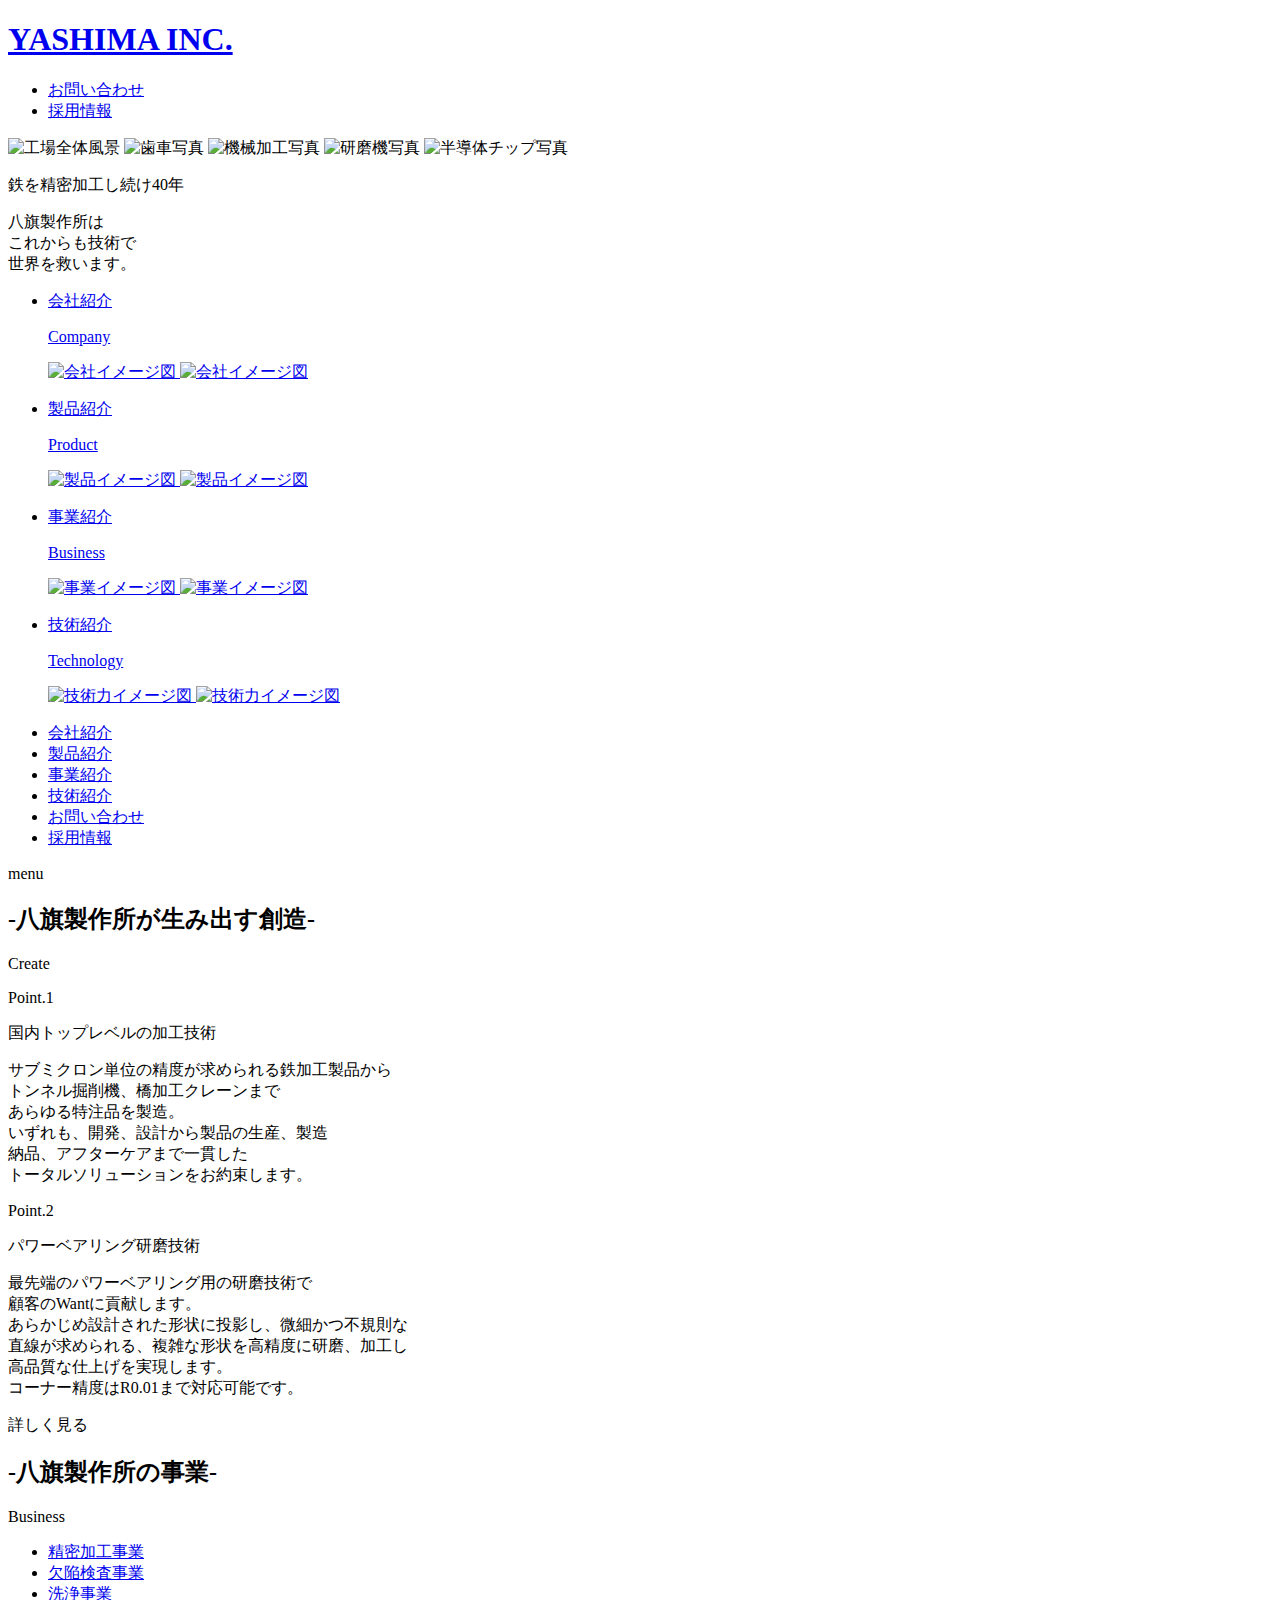
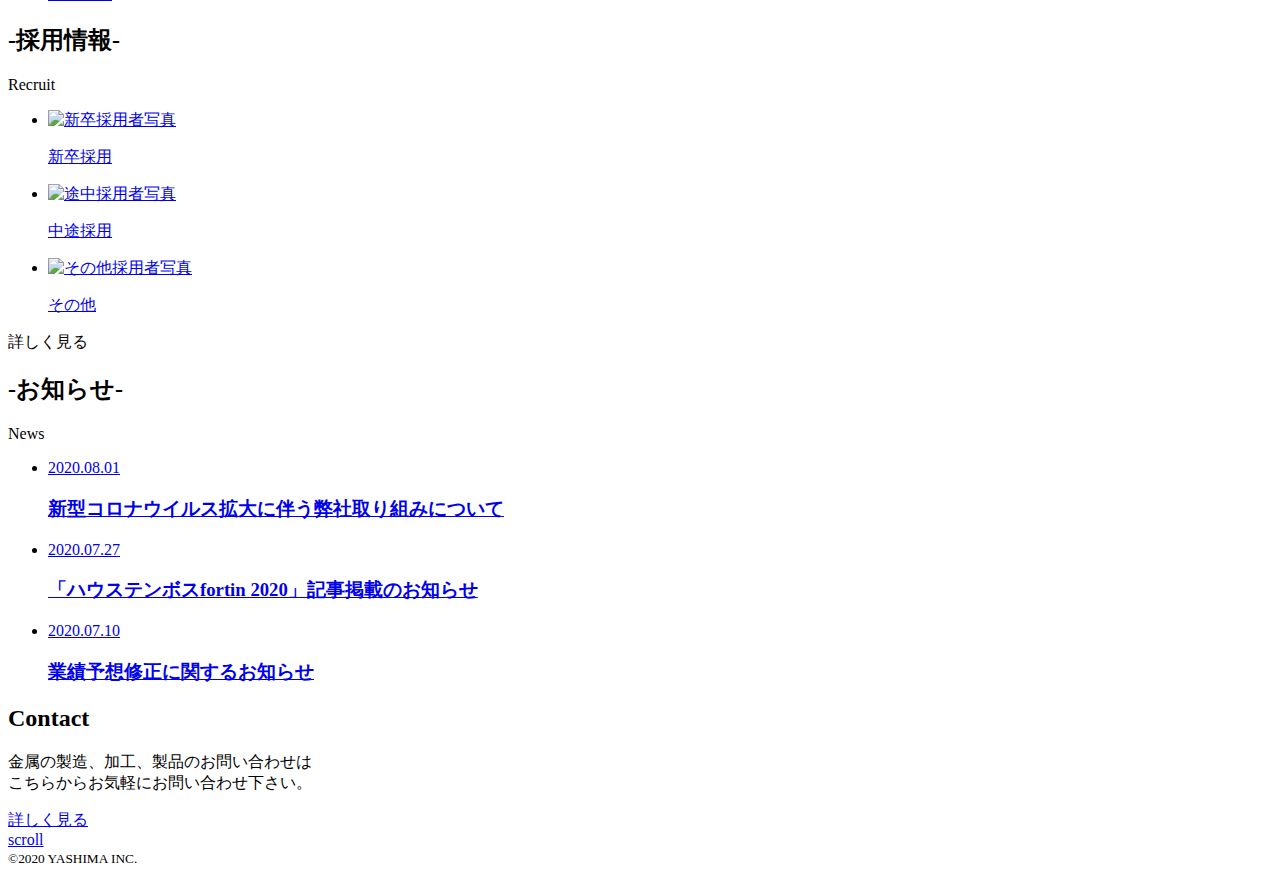
==== commit 393c7bf6: "Create index.html" ====
--- a/index.html
+++ b/index.html
@@ -4,7 +4,7 @@
 <meta charset="utf-8">
 <meta http-equiv="X-UA-Compatible" content="IE=edge">
 <meta name="viewport" content="width=device-width,initial-scale=1">
-<link rel="stylesheet" href="css/reset.css">
+<link rel="stylesheet" href="reset.css">
 <title>八旗製作所</title>
 <meta name="description" content="八旗製作所は創業昭和30年の精密金型加工業者です。サブミクロン単位の精度が求められる鉄加工製品を設計開発、製造、納品まで一貫したソリューションをご提案します。">
 <!--ここからOGP-->
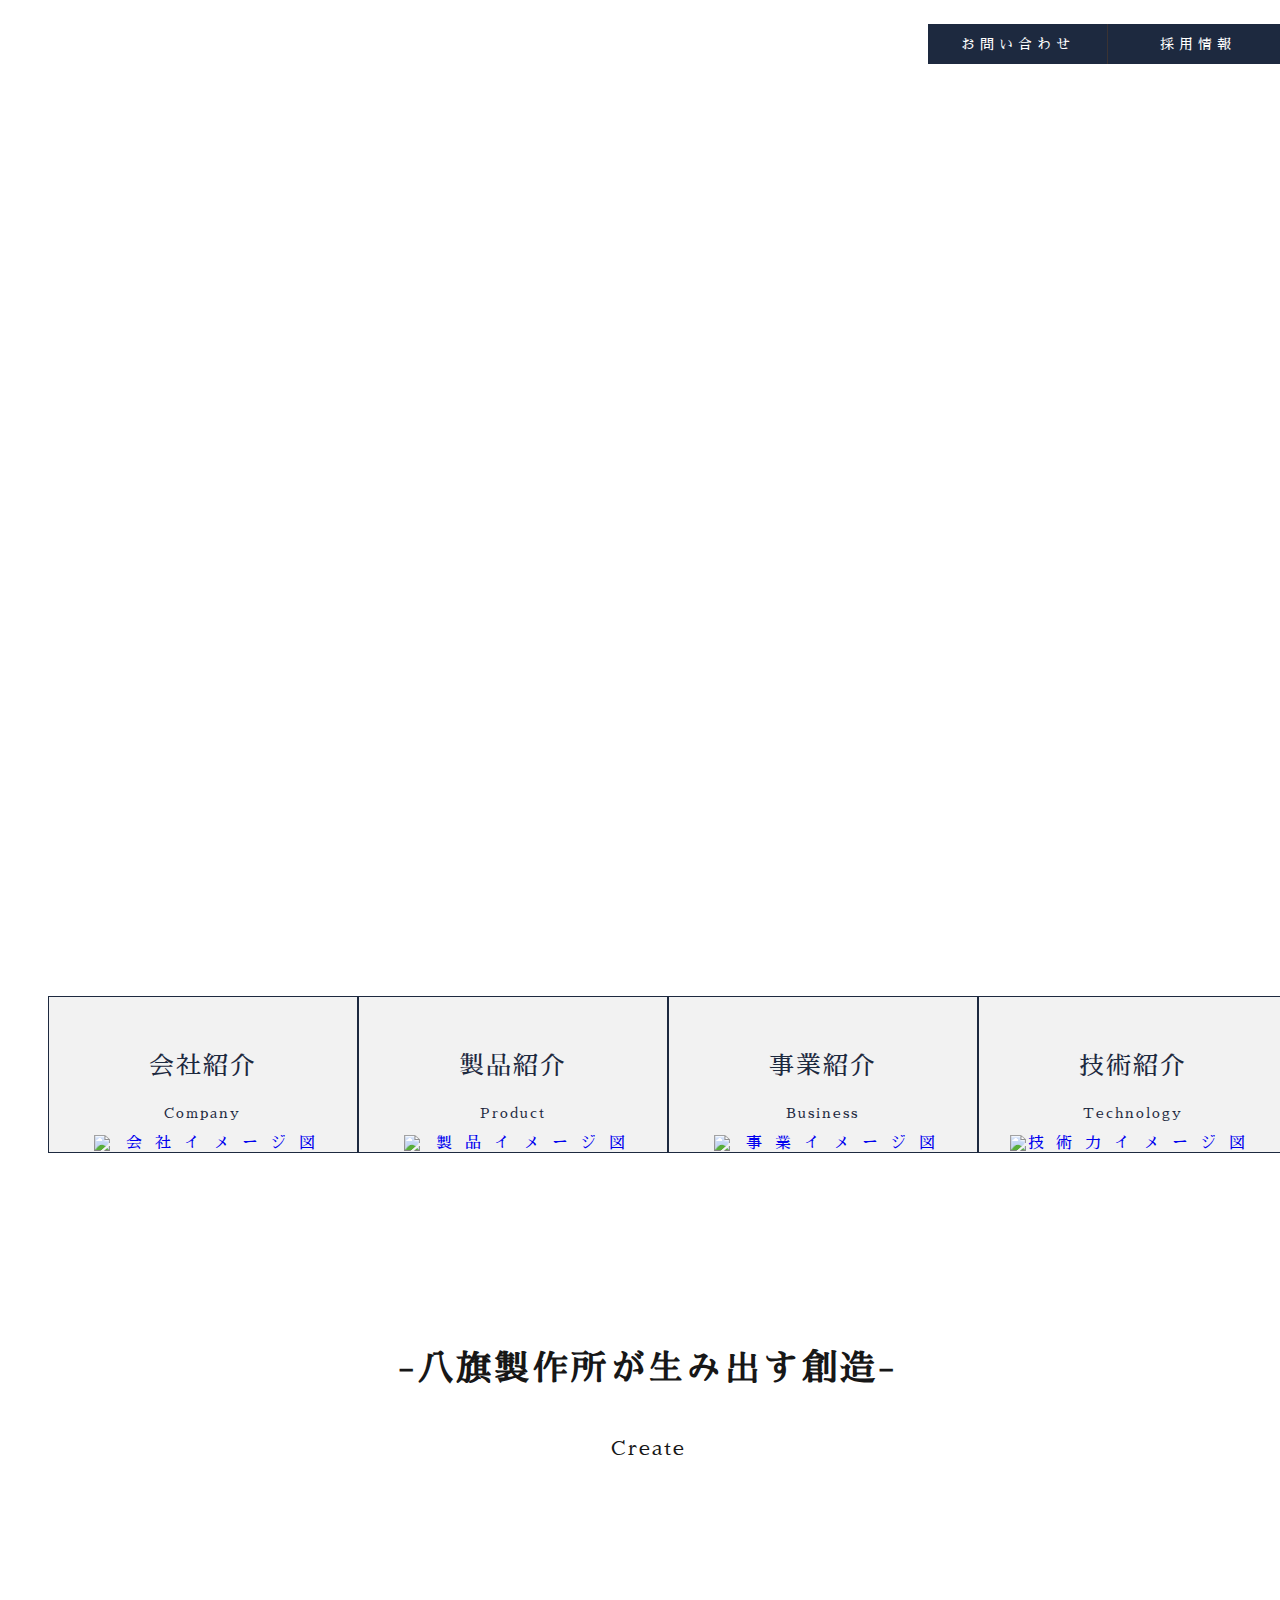
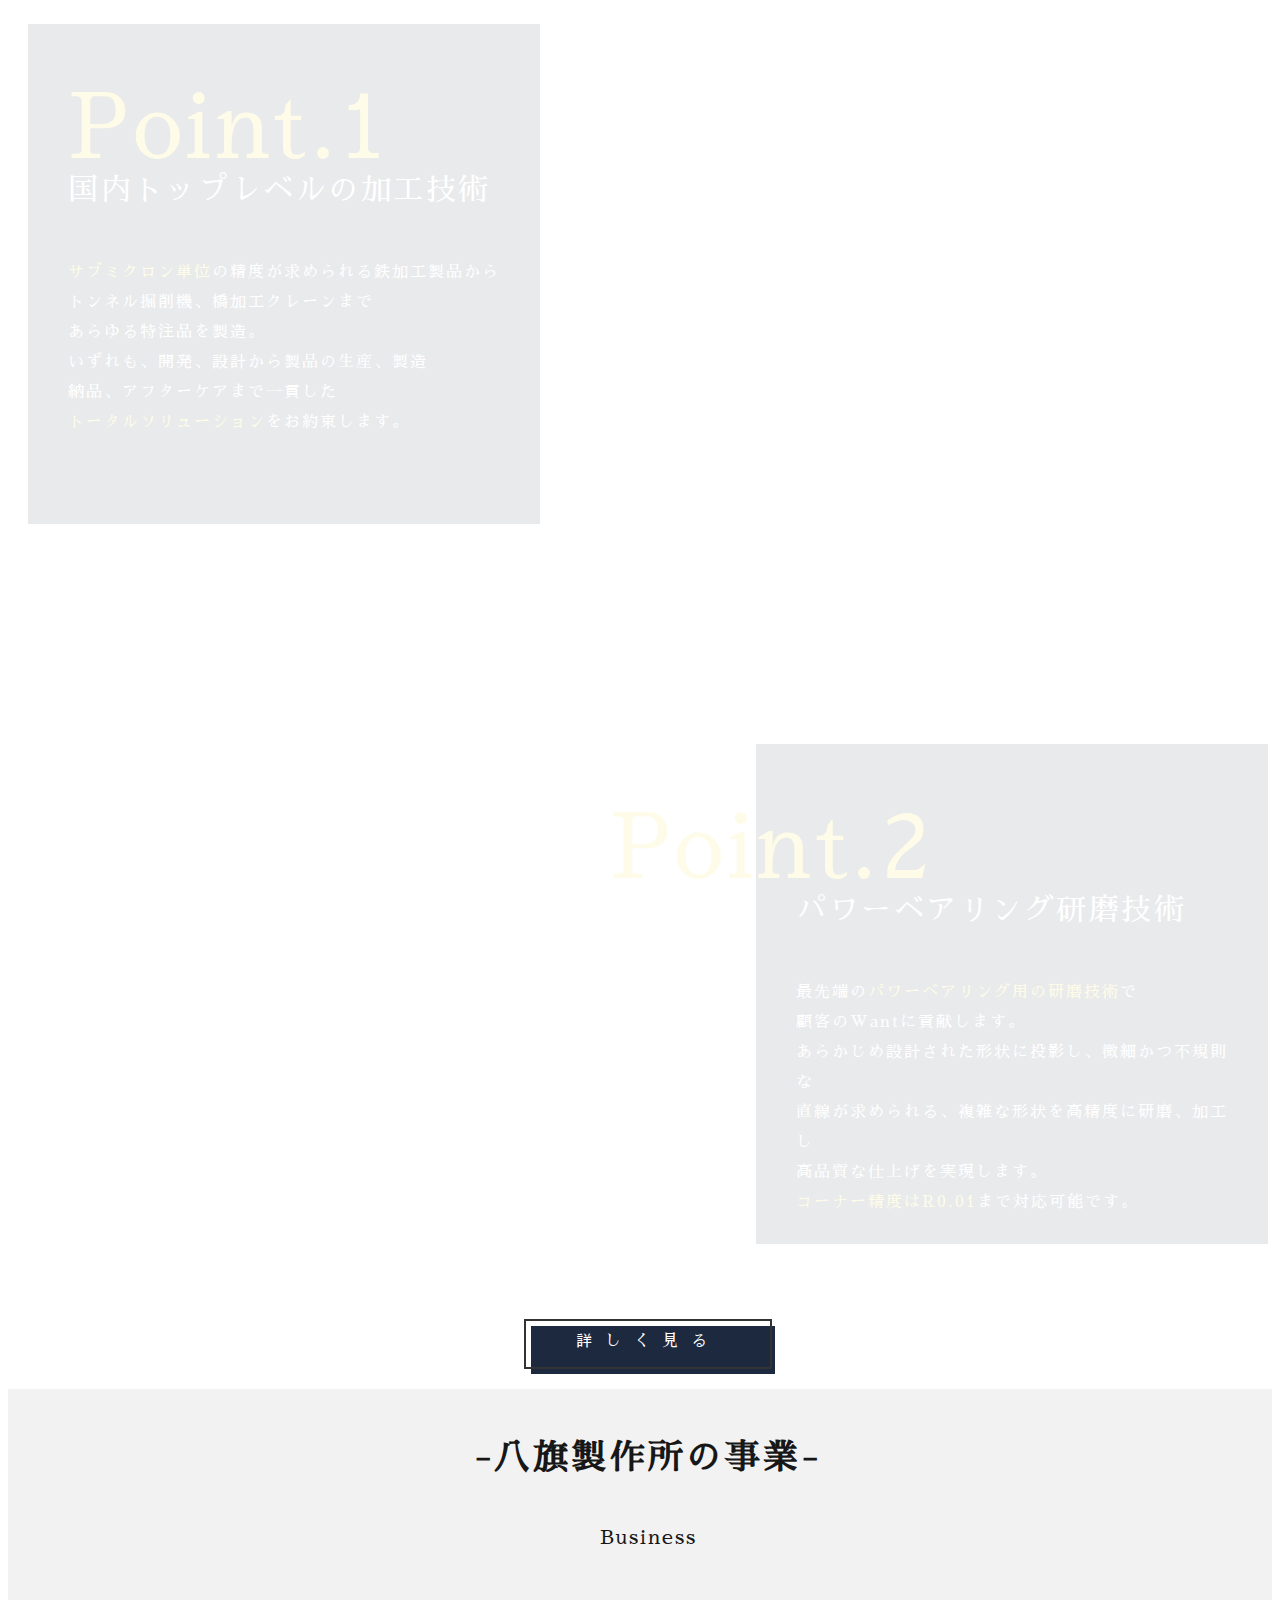
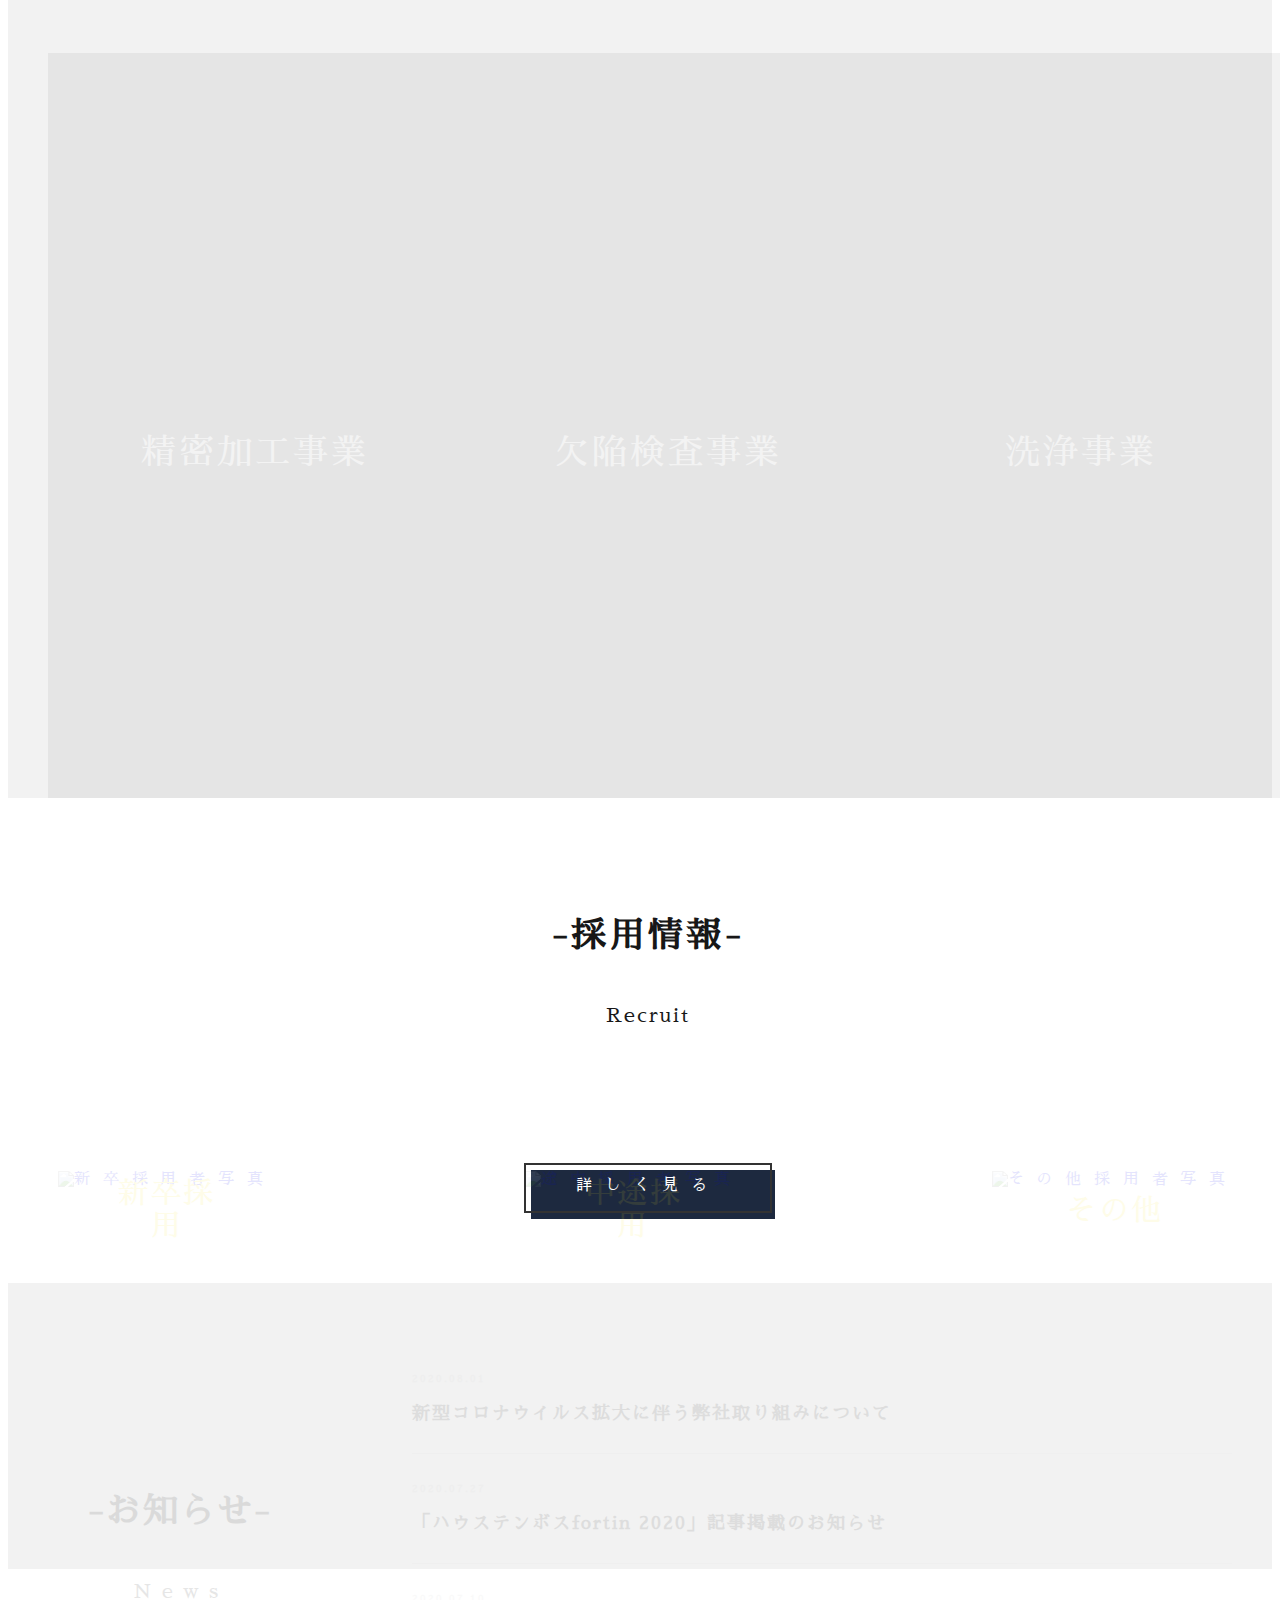
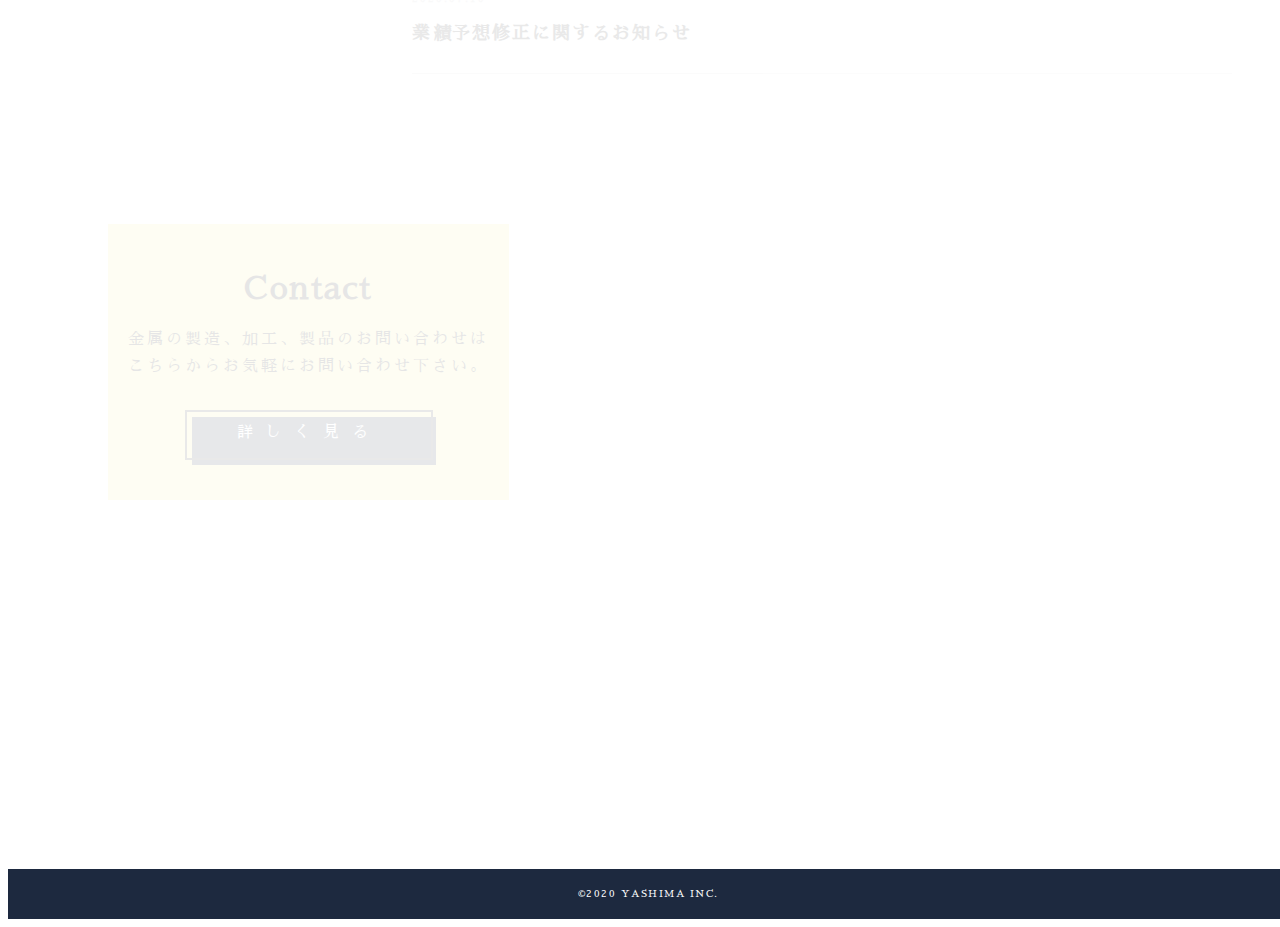
==== commit 9307f670: "Update index.html" ====
--- a/index.html
+++ b/index.html
@@ -16,7 +16,7 @@
 <meta property="og:image" content=" サムネイル画像の URL" />
 <!--OGPここまで-->
 <link href="https://fonts.googleapis.com/css2?family=PT+Serif&family=Sawarabi+Mincho&display=swap" rel="stylesheet">
-<link rel="stylesheet" href="style.css">
+<link rel="stylesheet" href="css/style.css">
 <script src="javascript/index.js" defer></script>
 </head>
 <body>
--- a/css/style.css
+++ b/css/style.css
@@ -0,0 +1,1391 @@
+@charset "utf-8";
+/* CSS Document */
+/*==========================================*/
+/*ベースの設定
+/*==========================================*/
+html{
+	font-size: 62.5%;
+}
+
+body{/*bodyの設定*/
+	font-size: 1.6rem;
+	letter-spacing: .8em;
+	color: #171717;
+	font-family: 'Sawarabi Mincho','PT Serif', serif, sans-serif;	
+}
+
+*,*::before, *::after{
+	box-sizing: border-box;
+}
+
+img{ /*imgの共通設定*/
+	width: 100%;
+	vertical-align: bottom; /*隙間をなくす*/
+}
+
+a{
+	text-decoration: none;
+	display: inline-block;
+}
+
+li{
+	list-style: none;
+}
+
+.section{ /*各sectiontタグの設定*/
+	padding: 0;
+}
+
+.section-wrapper{
+	width: 100vw; /*sectiontタグの幅を100vwで設定*/
+	padding-top: 20px;
+	text-align: center;
+}
+
+.flex-box{ /*要素を横並びに設定するコード*/
+	display: flex;
+	justify-content: space-between;
+	align-items: center;
+}
+
+.section-title{ /*タイトルの設定*/
+	font-size: 3.5rem;
+	font-weight: bold;
+	padding-bottom: 20px;
+	letter-spacing: 3.4px;
+}
+
+.section-sub-title{
+	font-size: 2rem;
+	letter-spacing: 2px;
+}
+
+.title{
+	margin: 0 auto;
+	width: 600px;
+	margin-bottom: 90px;
+}
+
+.gray-color{ /*businessとnewsの背景色の指定*/
+	background-color: #f2f2f2;
+}
+
+.fadein{ /*エフェクトの設定*/
+	opacity : 0.1;
+	transform : translate(0px, 55px);
+	transition : all 500ms;
+	}
+    
+.fadein.scrollin{ /*画面内に入った状態*/
+	opacity : 1;
+	transform : translate(0, 0);
+	}
+
+/* delayの設定 */
+.flex-box .fadein:nth-of-type(2) {
+	transition-delay: 300ms;
+	-moz-transition-delay: 300ms;
+	-webkit-transition-delay: 300ms;
+	-o-transition-delay: 300ms;
+	-ms-transition-delay: 300ms;
+	}
+
+.flex-box .fadein:nth-of-type(3) {
+	transition-delay: 600ms;
+	-moz-transition-delay: 600ms;
+	-webkit-transition-delay: 600ms;
+	-o-transition-delay: 600ms;
+	-ms-transition-delay: 600ms;
+	}
+
+.btn-nav-item{
+	display: none;
+}
+
+/*==========================================*/
+/*ボタンの設定
+/*==========================================*/
+.button{
+	position: relative;
+	display: inline-block;
+	padding: calc(1.5rem - 3px) 5rem 1.7rem;
+	border: 2px solid #333;
+	color: #fff;
+	text-decoration: none;
+	text-align: center;
+	transition: .3s ease-in-out;
+}
+
+.button:after{
+	position: absolute;
+	top: 5px;
+	left: 5px;
+	z-index: -1;
+	content: "";
+	width: 100%;
+	height: 105%;
+	background-color: #1D293F;
+	transition: .3s ease-in-out;
+}
+
+.button:hover{
+	color: #F8E725;
+}
+
+.button:hover:after{
+	top: 0;
+	left: 0;
+	width: 100%;
+	height: 100%;
+}
+
+/* ボタンのコーディング
+.button span{ 
+	display: flex;
+	justify-content: center;
+	align-items: center;
+	width: 250px;
+	height: 50px;
+	line-height: 50px;
+	color: #fff;
+	font-size: 1.6rem;
+	letter-spacing: .1rem;
+	position: relative;
+	-webkit-transiton: all .3s;
+	transiton: all .3s;
+}
+
+.button-border{
+	padding: calc(1.5rem - 12px) 3rem 1.5rem;
+	background: #fff;
+}
+
+.button-border::before{
+	content: "";
+	width: 100%;
+	height: 100%;
+	position: absolute;
+	top: -6px;
+	left: -6px;
+	border: 1px solid #26453D;
+  	-webkit-transition: all .3s ease;
+	transition: all .3s ease;
+}
+
+.button-border:hover{
+	padding: calc(1.5rem - 8px) 3rem 1.5rem;
+}
+
+.button-border:hover::before{
+	top: 0;
+	left: 0;
+	border: 2px solid #1D293F;
+}
+
+.button-border::after{
+	content: "";
+	position: absolute;
+	top: 35%;
+	right: 3.5rem;
+	border: 5px solid transparent;
+  	border-left-color: #fff;
+	opacity: 0;
+}
+
+.button-border:hover::after {
+  	animation: arrow 1.8s infinite;
+}
+
+@keyframes arrow{
+	50%{
+		right: 2rem;
+		opacity: 1;
+	}
+	100%{
+		right: -1rem;
+		opacity: 0;
+	}
+}
+
+.button-shadow{
+	background-color: #1D293F;
+}
+*/
+
+/*==========================================*/
+/*headerの設定
+/*==========================================*/
+.header{ 
+	width: 100%;
+	position: absolute; /*要素分のスペース確保の為*/
+}
+
+.logo{
+	width: 400px;
+	height: 40px;
+	letter-spacing: 4px;
+	z-index: 1000; /*スクロール時、一番上に持ってい来る*/
+}
+
+.logo a{
+	line-height: 40px;
+	font-size: 2.5rem;
+	color: #fff;
+	font-weight: bold;
+}
+
+.nav-item{
+	background-color: #1D293F;
+	width: 200px;
+	height: 40px;
+	padding: 0;
+	margin: 0;
+}
+
+.nav-item:nth-child(1){
+	border-right: 1px solid #3B3333;
+}
+
+.nav-item a{
+	color: #fff;
+	font-size: 1.4rem;
+	display: block;
+	text-align: center;
+	letter-spacing: 5px;
+	line-height: 40px;
+}
+
+.nav-item a:hover{/*hover時、色を#F8E725に変更*/
+	color: #F8E725;
+}
+
+.header-inner{
+	padding-left: 4vw;
+	width: 100vw;
+	display: flex;
+	justify-content: space-between;
+	z-index: 100;
+}
+
+.nav-list{
+	width: 400px;
+	display: flex;
+	justify-content: space-between;
+}
+
+.burger-menu{ 
+	display: none;
+}
+
+.header-clone{ /*header-cloneクラスによるスティッキーヘッダの作成*/
+	width: 100%;
+	background-color: #1D293F;
+	position: fixed;
+	top: -40px;
+	z-index: 100;
+	opacity: 0.9;
+	transition: top .4s;
+}
+
+.header-clone:hover{ /*hover時、背景色の変更*/
+	opacity: 1;
+}
+
+.header-clone.visible{ 
+	top: 0; 
+}
+
+.header-clone .logo{
+	width: 400px;
+	height: 40px;
+	letter-spacing: 4px;
+}
+
+.header-clone .logo a{ 
+	color: #f8e725; /*色の変更*/
+	transition: color .3s;
+}
+
+.header-clone > .header-inner{
+	padding-left: 4vw;
+	width: 100vw;
+	display: flex;
+	justify-content: space-between;
+	z-index: 100;
+}
+
+.header-clone .nav-item a:hover{
+	color: #f8e725; /*色の変更*/
+}
+
+/*==========================================*/
+/*fvの設定
+/*==========================================*/
+
+.fv{
+	width: 100vw;
+	height: 100vh;
+}
+
+.fv-wrapper{
+	position: relative;
+	z-index: -1;
+}
+
+/*スライドショーの設定*/
+.slideshow{
+	overflow: hidden;
+}
+
+.slideshow img{
+	width: 100vw;
+	height: 100vh;
+	display: none;
+	position: absolute;
+	top: 0;
+	left: 0; 
+}
+
+.main-text{
+	position: absolute;
+	top: 220px;
+	right: 130px;
+	color: #fff;
+}
+
+.main-jp{
+	font-size: 2rem;
+	letter-spacing: .5rem;
+	margin-bottom: 15px; 
+	padding-left: 15px;
+}
+
+.main-copy{
+	font-size: 7rem;
+	line-height: 1.2;
+	letter-spacing: 1px;
+}
+
+/*==========================================*/
+/*nav-listの設定
+/*==========================================*/
+.nav-list-bottom{/*iconのコーディング*/
+	width: 100vw;
+	height: 300px;
+	margin-bottom: 60px;
+	text-align: center;
+}
+
+.nav-item-bottom{
+	width: 100vw;
+	background-color: #F2F2F2;
+	border: 1px solid #1D293F;
+	color: #1D293F;
+}
+
+.img-1{ /*ホバ―エフェクトの処理*/
+	position: absolute;
+}
+.img-2{ /*ホバ―エフェクトの処理(マウスオーバー時は非表示)*/
+	opacity: 0;
+}
+
+.nav-text{
+	padding-top: 30px;
+	padding-bottom: 2px;
+	text-align: center;	
+	font-size: 2.5rem;
+	letter-spacing: 2px;
+	color: #1D293F;
+}
+
+.nav-text-eng{
+	font-size: 1.4rem;
+	letter-spacing: 2px;
+	color: #1D293F;
+}
+
+.nav-item-bottom img{
+	width: 250px;
+	height: 250px;
+}
+
+/*==========================================*/
+/*createの設定
+/*==========================================*/
+.create-wrapper{
+	height: 1400px;
+	margin-bottom: 40px;
+}
+
+.create-inner{
+	max-width: 100vw;
+	padding: 0 4vw;
+	position: relative;
+}
+
+.create-inner:first-child{
+	margin-bottom: 100px;
+}
+
+.create-inner:nth-of-type(even){ /*逆向きに配置*/
+  flex-direction:row-reverse;
+}
+
+.create-text-inner{
+	position: absolute;
+	top: 20px;
+	left: 20px;
+	z-index: 1;
+	width: 40vw;
+	height: 500px;
+    background: rgba(29,41,63,.92);
+}
+
+.create-text-inner-second{
+	position: absolute;
+	top: 20px;
+	right: 20px;
+	z-index: 1;
+	width: 40vw;
+	height: 500px;
+    background: rgba(29,41,63,.92);
+}
+
+.create-img{
+	width: 90vw;
+	height: 620px;
+	background-image: url("../img/create1.jpg");
+	background-size: cover;
+	background-repeat: no-repeat;
+	background-position: center;
+}
+
+.create-img-second{
+	width: 90vw;
+	height: 620px;
+	background-image: url("../img/create2.jpg");
+	background-size: cover;
+	background-repeat: no-repeat;
+	background-position: center;
+}
+
+.create-main-title{
+	color: #F8E725;
+	font-size: 9rem;
+	letter-spacing: 2.5px;
+	z-index: 2;
+	position: absolute;
+	top: -15px;
+	left: 60px;
+}
+
+.create-main-title-second{
+	color: #F8E725;
+	font-size: 9rem;
+	letter-spacing: 2.5px;
+	z-index: 2;
+	position: absolute;
+	top: -15px;
+	right: 355px;
+}
+
+.create-main-text{
+	padding: 120px 40px 0px;
+	color: #fff;
+	font-size: 3rem;
+	letter-spacing: 2.5px;
+	text-align: left;
+}
+
+.create-text{
+	padding: 20px 40px 10px;
+	color: #fff;
+	font-size: 1.6rem;
+	letter-spacing: 2px;
+	text-align: left;
+	line-height: 3rem;
+}
+
+.create-text span{
+	color: #F8E725;
+}
+
+.create-button{ /*create部のbuttonタグの高さを調節*/
+	margin-top: 30px;
+}
+
+
+/*==========================================*/
+/*businessの設定
+/*==========================================*/
+.gray-color{
+	background-color: #F2F2F2;
+}
+
+.business{
+	margin: 30px auto 50px;
+}
+
+.business-item{
+	overflow: hidden;
+}
+
+.business-list{
+	width: 100%;
+	height: 800px;
+}
+
+.business-list div{
+	background-color: rgba(0,0,0,0.5);
+}
+
+.business-list div a{
+	color: #fff;
+	font-size: 3.5rem;
+	letter-spacing: 3px;
+	text-align: center;
+	line-height: 800px;
+}
+
+.business1{
+	background: url(../img/business2.jpg);
+	background-size: cover;
+	background-position: center;
+	background-repeat: no-repeat;
+}
+
+.business2{
+	background: url(../img/business1.jpg);
+	background-size: cover;
+	background-position: center;
+	background-repeat: no-repeat;
+}
+
+.business3{
+	background: url(../img/business3.jpg);
+	background-size: cover;
+	background-position: center;
+	background-repeat: no-repeat;
+}
+
+/*==========================================*/
+/*Contactの設定
+/*==========================================*/
+.section-contact{
+	height: 100vh;
+	background-image: url("../img/greg2.jpg");
+	background-size: cover;
+	background-repeat: no-repeat;
+	background-position: center;
+	position: relative;
+}
+
+.contact-inner{
+	max-width: 700px;
+	max-height: 300px;
+	padding: 20px 20px 40px;
+	position: absolute;
+	top: 200px;
+	left: 100px;
+	background-color:rgba(248,231,37,0.5);
+}
+
+.contact-title{
+	margin-bottom: 20px;
+	font-size: 3.2rem;
+	letter-spacing: 1.5px;
+}
+
+.contact-text{
+	margin-bottom: 30px;
+	letter-spacing: 3px;
+	line-height: 27px;
+}
+
+/*==========================================*/
+/*recruitの設定
+/*==========================================*/
+.recruit{
+	margin: 70px 0;
+}
+
+.recruit-item{
+	margin: 60px 0 30px;
+	padding: 0 40px;
+}
+
+.recruit-list a img{
+	transition: all .3s ease-in;
+}
+
+.recruit-list a:hover img{ /*ホバー時*/
+	filter: brightness(0.7);
+}
+
+.recruit1{
+	position: relative;
+}
+
+.recruit2{
+	position: relative;
+}
+
+.recruit3{
+	position: relative;
+}
+
+.recruit-text{
+	position: absolute;
+	top: 50%;
+	left: 50%;
+	transform: translateY(-50%) translateX(-50%);
+}
+
+.recruit-img{
+	border-radius: 210px;
+	max-width: 550px;
+	padding: 0px 10px;
+	height: 340px;
+	width: 100%;
+	object-fit: cover; /*縦横比の崩れを防ぐ*/
+	vertical-align: bottom; /*隙間をなくす*/
+}
+
+.recruit-text{
+	font-size: 3rem;
+	letter-spacing: 2.5px;
+	color: #F8E725;
+}
+
+/*==========================================*/
+/*newsの設定
+/*==========================================*/
+.news{
+	height: 250px;
+	position: relative;
+}
+
+.news-wrapper{
+	position: absolute;
+	top: 90px;
+	left: 80px;
+}
+
+.news-title{
+	padding-bottom: 20px;
+	font-size: 3.5rem;
+	letter-spacing: 2px;
+}
+
+.news-title-sub{
+	font-size: 2rem;
+	letter-spacing: 1rem
+}
+
+.news-item{
+	text-align: left;
+	max-width: 900px;
+	padding-right: 40px;
+}
+
+.news-list{
+	padding-bottom: 12px;
+	margin-bottom: 30px;
+	border-bottom: 1px solid #ddd;
+	letter-spacing: 2px;
+	transition: all .2s ease-in;
+}
+
+.news-list:hover{ /*ホバー時border-bottomの色を黒に変更*/
+	border-image: linear-gradient(.25turn, #F8E725, 50% ,#1D293F, 50%)1/0 0 6px;
+	border-bottom: 1px solid;
+}
+
+.news-time{
+	margin-bottom: 10px;
+	display: block;
+	color: #cecece;
+	font-size: 1rem;
+	font-weight: bold;
+	letter-spacing: 2px;
+	transition: all .2s ease-in;
+}
+
+.news-topic{
+	color: #333;
+	font-size: 1.8rem;
+	font-weight: bold;
+}
+
+.item-left{
+	margin-left: auto;
+}
+
+
+/*==========================================*/
+/*Back-to-top buttonの設定
+/*==========================================*/
+.back-to-top{
+    margin: 0 auto;
+    padding: 20px;
+    width: 100%;
+    cursor: pointer;
+	display: block;
+	position: absolute;
+	bottom: 20px;
+	left: 0;
+	z-index: 300;
+}
+
+.scroll{
+	padding-bottom: 8px;
+	display: block;
+	color: #fff;
+	font-size: 1.8rem;
+	font-weight: bold;
+	letter-spacing: 3px;
+}
+
+.label{ /*サークルの作成*/
+    width: 50px;
+    height: 50px;
+	margin-left: 5px;
+	border: 2px solid #fff;
+	border-radius: 100%;
+	display: block;
+    overflow: hidden;
+}
+
+.label::after{ /*矢印の作成*/
+	content: '';
+	width: 20px;
+	height: 20px;
+	display: block;
+	margin: 17px auto;
+	border-bottom: 2px solid #fff;
+	border-left: 2px solid #fff;
+	-webkit-transform: rotate(135deg);
+  	transform: rotate(135deg);	
+}
+
+.label::before{ /*波紋の作成*/
+	content: '';
+	width: 50px;
+	height: 50px;
+	position: absolute;
+	left: 50%;
+	transform: translateX(-50%);
+	box-shadow: 0px 0px 0px 0px rgba(255, 255, 255, .1);
+	border-radius: 100%;
+	opacity: 0;
+	-webkit-animation: sdb 3s infinite;
+	animation: sdb 3s infinite;
+}
+
+@-webkit-keyframes sdb {
+  0% {
+    opacity: 0;
+  }
+  30% {
+    opacity: 1;
+  }
+  60% {
+    box-shadow: 0 0 0 45px rgba(255, 255, 255, .1);
+    opacity: 0;
+  }
+  100% {
+    opacity: 0;
+  }
+}
+
+@keyframes sdb {
+  0% {
+    opacity: 0;
+  }
+  30% {
+    opacity: 1;
+  }
+  60% {
+    box-shadow: 0 0 0 45px rgba(255, 255, 255, .1);
+    opacity: 0;
+  }
+  100% {
+    opacity: 0;
+  }
+}
+
+.no-js .back-to-top{
+    display: none;
+}
+
+/*==========================================*/
+/*footerの設定
+/*==========================================*/
+footer{
+	width: 100vw;
+	background-color: #1D293F;
+}
+
+small{
+	display: block;
+	text-align: center;
+	width: 100vw;
+	height: 50px;
+	line-height: 50px;
+	color: #fff;
+	font-size: 1rem;
+	letter-spacing: 1.5px;
+}
+
+
+/*==========================================*/
+/*レスポンスの設定 max-width: 1024px;(タブレット 横向き)
+/*==========================================*/
+@media screen and (max-width:1024px){
+	
+		/*createの設定*/
+	.create-title{
+		/*margin-topを400px追加しcreate部分がiconに重ならないようにする*/
+		margin-top: 380px;
+	}
+	
+	.nav-list-bottom{
+		/* 下の行がフレックスボックスの記述、icon並びを変更(マルチカラム)*/
+	    display: flex;
+	    flex-wrap: wrap;
+	}
+	
+	.nav-item-bottom{
+		/*マルチカラムの幅を50％に変更*/
+		width: 50%;
+	}
+	
+		/*createのコーディング widthを80 ➝ 90vwに設定*/
+	.create-img{
+		width: 90vw;
+	}
+	
+	.create-img-second{
+		width: 90vw;
+	}
+	
+	.create-text-inner{
+		/*widthを40 ➝ 60vwに設定*/
+		width: 60vw;
+	}
+	.create-text-inner-second{
+		/*widthを40 ➝ 60vwに設定*/	
+		width: 60vw;	
+	}
+	
+		/*business部のflexboxを変更して横並びを解除*/	
+	.recruit-item{
+		display: block;		
+	}
+	
+	.recruit-list{
+		margin-bottom: 25px;
+	}
+
+		/*newsコーディング height250px ➝ 400pxに調整*/
+	.news{
+		height: 400px;
+	}
+		/*top:40px ➝ 10px、left:220px ➝ 40%に変更 newsタイトルを真ん中に配置*/
+	.news-wrapper{
+		top: 10px;
+		left: 40%;
+		transform: translateX(-40%);
+	}
+	
+	.news-item{
+		padding-top: 100px;
+		padding-left: 20px;
+	}
+}
+
+
+/*==========================================*/
+/*レスポンスの設定 max-width: 768px;(タブレット)
+/*==========================================*/
+@media screen and (max-width:768px){
+
+	/*fvの設定*/
+	.fv{ /*heightを100 ➝ 80vhに設定して余白をなくす*/
+		height: 80vh;
+	}
+	
+	.slideshow img{ /*heightを100 ➝ 80vhに設定して写真の高さを調整*/		
+		height: 80vh;
+	}
+	
+	.main-text{ /*main-textの位置(right)を220 ➝ 40pxに設定*/
+		right: 40px;
+	}
+	.main-jp{ /*フォントサイズを2 ➝ 1.5remに設定*/
+		font-size: 1.5rem;
+	}
+	
+	.main-copy{ /*フォントサイズを7 ➝ 6remに設定*/
+		font-size: 6rem;
+	}
+	
+		/*createの設定*/
+	.create-title{ /*margin-topを400px追加しcreate部分がiconに重ならないようにする*/
+		margin-top: 380px;
+	}
+	
+	.create-wrapper{ /*heightを1400 ➝ 1500pxに設定*/
+		height: 1500px;
+	}
+	
+	.create-inner:first-child{ /*margin-bottomを100 ➝ 80pxに設定してcreateコンテンツ間の幅を調整*/
+		margin-bottom: 80px;
+	}
+	
+	.create-img{ /*widthを80 ➝ 90vwに設定*/
+		width: 90vw;
+	}
+	
+	.create-img-second{
+		width: 90vw;
+	}
+	
+	.create-text-inner{ /*widthを40 ➝ 60vwに設定*/
+		width: 60vw;
+	}
+	.create-text-inner-second{ /*widthを40 ➝ 60vwに設定*/	
+		width: 60vw;	
+	}
+	
+	.create-button{/*create部のbuttonタグの高さを30px ➾ 25pxに調節*/
+		margin-top: 25px;
+	}
+
+	.create-text br{ /*brをdispplay:noneに設定して、折り返しを削除*/
+		display: none;
+	}
+
+	.business-item{ /*business部のflexboxを変更して横並びを解除*/
+		display: block;
+	}
+	
+	.business-list{
+		height: 400px;
+	}
+	
+	.business-list div a{
+		line-height: 400px;
+		font-size: 2.5rem;
+	}
+
+	.section-contact{ /*contact部のコーディング、背景写真の高さを調整*/
+		height: 80vh;
+	}
+	
+	.contact-inner{ /*お問い合わせ欄の位置を調整、left:100 ➝40px/top200 ➝ 150px*/
+		top: 150px;
+		left: 40px;
+	}
+}
+
+/*==========================================*/
+/*レスポンスの設定 max-width: 736px;(iPhone6,7,8Plus 横向き)
+/*==========================================*/
+@media screen and (max-width:736px){
+
+	.main-text{ /*textの位置を調整*/
+		top: 80px;
+		right: 40px;
+		margin-bottom: 5px; 
+	}
+	
+	.main-jp{ /*フォントサイズを2 ➝ 1.5remに設定*/
+		font-size: 1.5rem;
+		letter-spacing: .5rem
+	}
+	
+	.main-copy{ /*フォントサイズを7 ➝ 4remに設定*/
+		font-size: 4rem;
+		letter-spacing: .2rem
+	}
+	
+	.nav-item{ /*高さを調整*/
+		height: 35px;
+	}
+
+	.nav-item a{
+		font-size: 1.2rem;
+		line-height: 35px;
+	}
+	
+	/*contactのコーディング*/
+	.contact-inner{
+		max-width: 500px;
+		max-height: 300px;
+		top: 30px;
+		left: 20px;
+	}
+
+	.contact-title{
+		margin-bottom: 10px;
+		font-size: 2rem;
+		letter-spacing: 1.5px;
+	}
+
+	.contact-text{
+		margin-bottom: 20px;
+		font-size: 1.2rem;
+		letter-spacing: 1px;
+		line-height: 20px;
+	}
+}
+
+
+/*==========================================*/
+/*レスポンスの設定 max-width: 414px;(モバイル)
+/*==========================================*/
+@media screen and (max-width: 414px){
+	
+/*==========================================*/
+/*ベースの設定
+/*==========================================*/
+	
+	.title{ /*タイトルの位置とモバイルに合わせて調整設定*/
+		margin: 0 auto;
+		width: 350px;
+		margin-bottom: 40px;
+	}
+	
+	.section-title{/*タイトルのサイズを調整*/
+		font-size: 2rem;
+		padding-bottom: 3px;
+		letter-spacing: 2.5px;
+	}
+	
+	.section-sub-title{ /*サブタイトルのサイズを調整*/
+		font-size: 1.5rem;
+		letter-spacing: 1.5px;
+	}
+	
+	
+	.flex-box{ /*要素の横並び解除 一列になる様に設定*/
+	    display: flex;
+	    flex-wrap: wrap;
+	}
+
+	.button span{ /*buttonタグのサイズを縮小*/
+		width: 200px;
+		height: 40px;
+		font-size: 1.2rem;
+	}
+	
+/*==========================================*/
+/*ハンバーガーメニューの設定 デモ
+/*==========================================*/
+	.btn-nav-item{ /*ハンバーガーメニュー*/
+		display: block;
+		position: fixed;
+		top: 0;
+		right: 0;
+		height: 100vh;
+		width: 45vw;
+		text-align: center;
+		padding: 50px 0 0;
+		background-color: rgba(34,34,34,.95);
+		z-index: 200;
+		transform: translateX(-100%); /*初期設定で画面の外側に配置*/
+		opacity: 0; /*初期設定で非表示*/
+		transition: transform .3s,opacity .3s;
+	}
+
+	.btn-text{ /*ハンバーガーメニューの表示、要素の間隔を設定*/
+		margin: 0 auto 30px; 
+		font-size: 1.5rem;
+		text-align: center;
+		letter-spacing: .2rem;
+		border-bottom: .2px solid #fff;
+		padding-bottom: 20px;
+		width: 170px;
+	}
+	
+	.btn-text:first-of-type{
+		margin-top: 40px;
+	}
+
+	.btn-text:last-of-type{ /*最後の要素はmarign-bottom: 0px;*/
+		margin-bottom: 0;
+	}
+
+	.btn-text a{ /*色の設定*/
+		color: #fff;
+	}
+	
+	.btn-text a:hover{
+		color: #f8e725;
+	}
+
+	.burger-btn{ /*ハンバーガーメニューの設定*/
+		display: flex; /*横並び*/
+		align-items: center;
+		position: fixed; /*配置位置の調整*/
+		top: 10px;
+		right: 5vw;
+		z-index: 300;
+		cursor: pointer;
+	}
+
+	.bar{
+		display: block;
+		background-color: #fff;
+		height: 2px;
+		width: 25px;
+		border-radius: 1px; /*角丸に設定*/
+	}
+
+	.bar-top{
+		transform: translateY(-4px); /*4px上に設定*/
+		transition: transform .3s;
+	}
+
+	.bar-bottom{
+		transform: translateY(4px); /*4px下に設定*/
+		transition: transform .3s;
+	}
+
+	.burger-menu{
+		display: block;
+		font-size: 1.5rem;
+		letter-spacing: .2rem;
+		text-transform: uppercase;
+		color: #fff;
+		font-weight: bold;
+		margin-top: 2px;
+		margin-left: 5px;
+	}
+	
+	.cross.bar-top{ /*クリックした時のハンバーガーメニュー×印表示*/
+		transform: translateY(2px) rotate(315deg);
+		transition: transform 1s ease-out;
+	}
+	
+	.cross.bar-mid{ /*真ん中の線は非表示*/
+		opacity: 0;
+		transition: opacity 1s ease-out;
+	}
+	
+	.cross.bar-bottom{ /*下部の線を傾ける*/
+		transform: translateY(-2px) rotate(-315deg);
+		transition: transform 1s ease-out;
+	}
+	
+	.open{ /*クリックした時のハンバーガーメニューの表示*/
+		transform: translateX(0); /*初期設定で画面の外側に配置 ➝ 表示*/
+		opacity: 1; /*opacity: 1;で非表示だったのを表示する*/
+		transition: transform .3s, opacity .3s;
+	}
+	
+	.burger-musk{ /*クリックした時の背景表示*/
+		display: none;
+		height: 100vh;
+		width: 100vw;
+		position: fixed;
+		top: 0;
+		left: 0;
+		background-color: rgba(0,0,0,.5); /*背景が暗くなる*/
+		z-index: 100;
+	}
+	
+	.burger-btn.black .bar{ /*スクロールでハンバーガーメニューの色を変更する*/
+		background-color: #F8E725;
+		transition: background-color .3s;
+	}
+	
+	.black .burger-menu{ /*スクロールでmenuの色を変更する*/
+		color: #F8E725;
+		transition: color .3s;
+	}
+
+	.logo-inner.black{ /*スクロールでロゴの色を変更する*/
+		color: #F8E725;
+		transition: color .3s;
+	}
+	
+	body.noscroll{ /*ハンバーガーメニューが開いたときにスクロールしなくなる*/
+		overflow: hidden;
+	}
+
+
+/*==========================================*/
+/*fvの設定
+/*==========================================*/
+	
+	.header-inner{ /*ロゴ、お問い合わせ欄、採用情報の横並びの解除*/
+		width: 100vw;
+		display: inline-block;
+		z-index: 100;
+	}
+	
+	.logo{ /*logoの大きさを縮小*/
+		width: 300px;
+		height: 30px;
+		letter-spacing: 4px;
+		position: fixed;
+		top: 0px;
+		left: 10px;
+	}
+
+	.logo a{ /*logoの大きさを縮小*/
+		line-height: 30px;
+		font-size: 1.5rem;
+		position: fixed;
+	}
+	
+	.header-clone .logo{ /*スティッキーヘッダーを非表示*/
+		display: none;
+	}
+
+	.nav-item{ /*お問い合わせ欄、採用情報の削除*/
+		display: none;
+	}
+
+	.nav-item:nth-child(1){
+		border-right: 1px solid #3B3333;
+	}
+	
+	.fv{ /*heightを80vh ➝ 100％に設定して余白をなくす*/
+		height: 100%;
+	}
+	
+	.slideshow img{ /*メイン画像のwidthを100%、heightをautoにして幅に対して高さを自動調節する。*/		
+		    width: 100%;
+   			height: auto;
+	}
+			
+	.main-text{ /*textの位置を調整*/
+		top: 80px;
+		right: 40px;
+	}
+
+	.main-jp{ /*フォントサイズを2 ➝ 1.2remに設定*/
+		font-size: 1.2rem;
+	}
+	
+	.main-copy{ /*フォントサイズを7 ➝ 2.5remに設定*/
+		font-size: 2.5rem;
+	}
+	
+	.header-nav-bottom{
+		display: none;
+	}
+	/*createの設定*/
+	.create-wrapper{ /*height:1500px; → 1200pxに入れ替え*/
+		height: 1200px;
+	}
+
+	.create-title{ /*margin-topを400px ➝ -290pxに設定し余白を出さないように設定*/
+		margin-top: 280px;
+	}
+	
+	.create-text-inner{ /*height:500px; → 400px、z-indexを-1にして写真と順序を入れ替え*/
+		top: 10px;
+		left: 0px;
+		z-index: -1;
+		width: 100vw;
+		height: 400px;
+	}
+	
+	.create-text-inner-second{ /*height:500px; → 400px、z-indexを-1にして写真と順序を入れ替え*/
+		top: 10px;
+		right: 0px;
+		z-index: -1;
+		width: 100vw;
+		height: 400px;
+	}
+
+	.create-inner{ /*要素の高さを確保する為、heighを設定*/
+		height: 600px;
+	}
+
+	.create-inner:first-child{ /*pxを変更して余白を調整*/
+		margin-bottom: -20px;
+	}
+	
+	.create-img{ /*写真のサイズ変更*/
+		width: 80vw;
+		height: 250px;
+		margin-top: 230px;
+	}
+
+	.create-img-second{ /*写真のサイズ変更*/
+		width: 80vw;
+		height: 250px;
+		margin-top: 210px;
+	}
+
+	.create-main-title{
+		font-size: 5rem;
+		letter-spacing: 2.5px;
+		top: -15px;
+		left: 30px;
+	}
+
+	.create-main-title-second{
+		font-size: 5rem;
+		letter-spacing: 2.5px;
+		top: -15px;
+		left: 30px;
+	}
+
+	.create-main-text{ /*font-size 3 → 2.5rem*/
+		padding: 50px 20px 0px;
+		font-size: 2.5rem;
+	}
+
+	.create-text{
+		padding: 20px 20px 0px;
+		font-size: 1.2rem;
+		letter-spacing: 1px;
+		line-height: 3rem;
+	}
+
+	.create-button{ /*create部のbuttonタグの高さを30px →　-30pxに設定*/
+		margin-top: -30px;
+	}
+
+	/*recruitのコーディング*/
+	.recruit-img{ /*サイズ、border-radiusを調整*/
+		border-radius: 60px;
+		max-width: 500px;
+		height: auto;
+	}
+
+	/*newsのコーディング*/
+	.news-title{
+		padding-bottom: 5px;
+		font-size: 2rem;
+		letter-spacing: 2px;
+	}
+
+	.news-title-sub{
+		font-size: 1.5rem;
+		letter-spacing: .5rem
+	}
+
+	.news-topic{
+		font-size: 1.4rem;
+	}
+
+	.news-title{
+		padding-bottom: 10px;
+	}
+	
+	/*contactのコーディング*/
+	.contact-inner{ /*topの位置を100pxに設定して調整する*/
+		max-width: 500px;
+		max-height: 300px;
+		top: 100px;
+	}
+
+}
